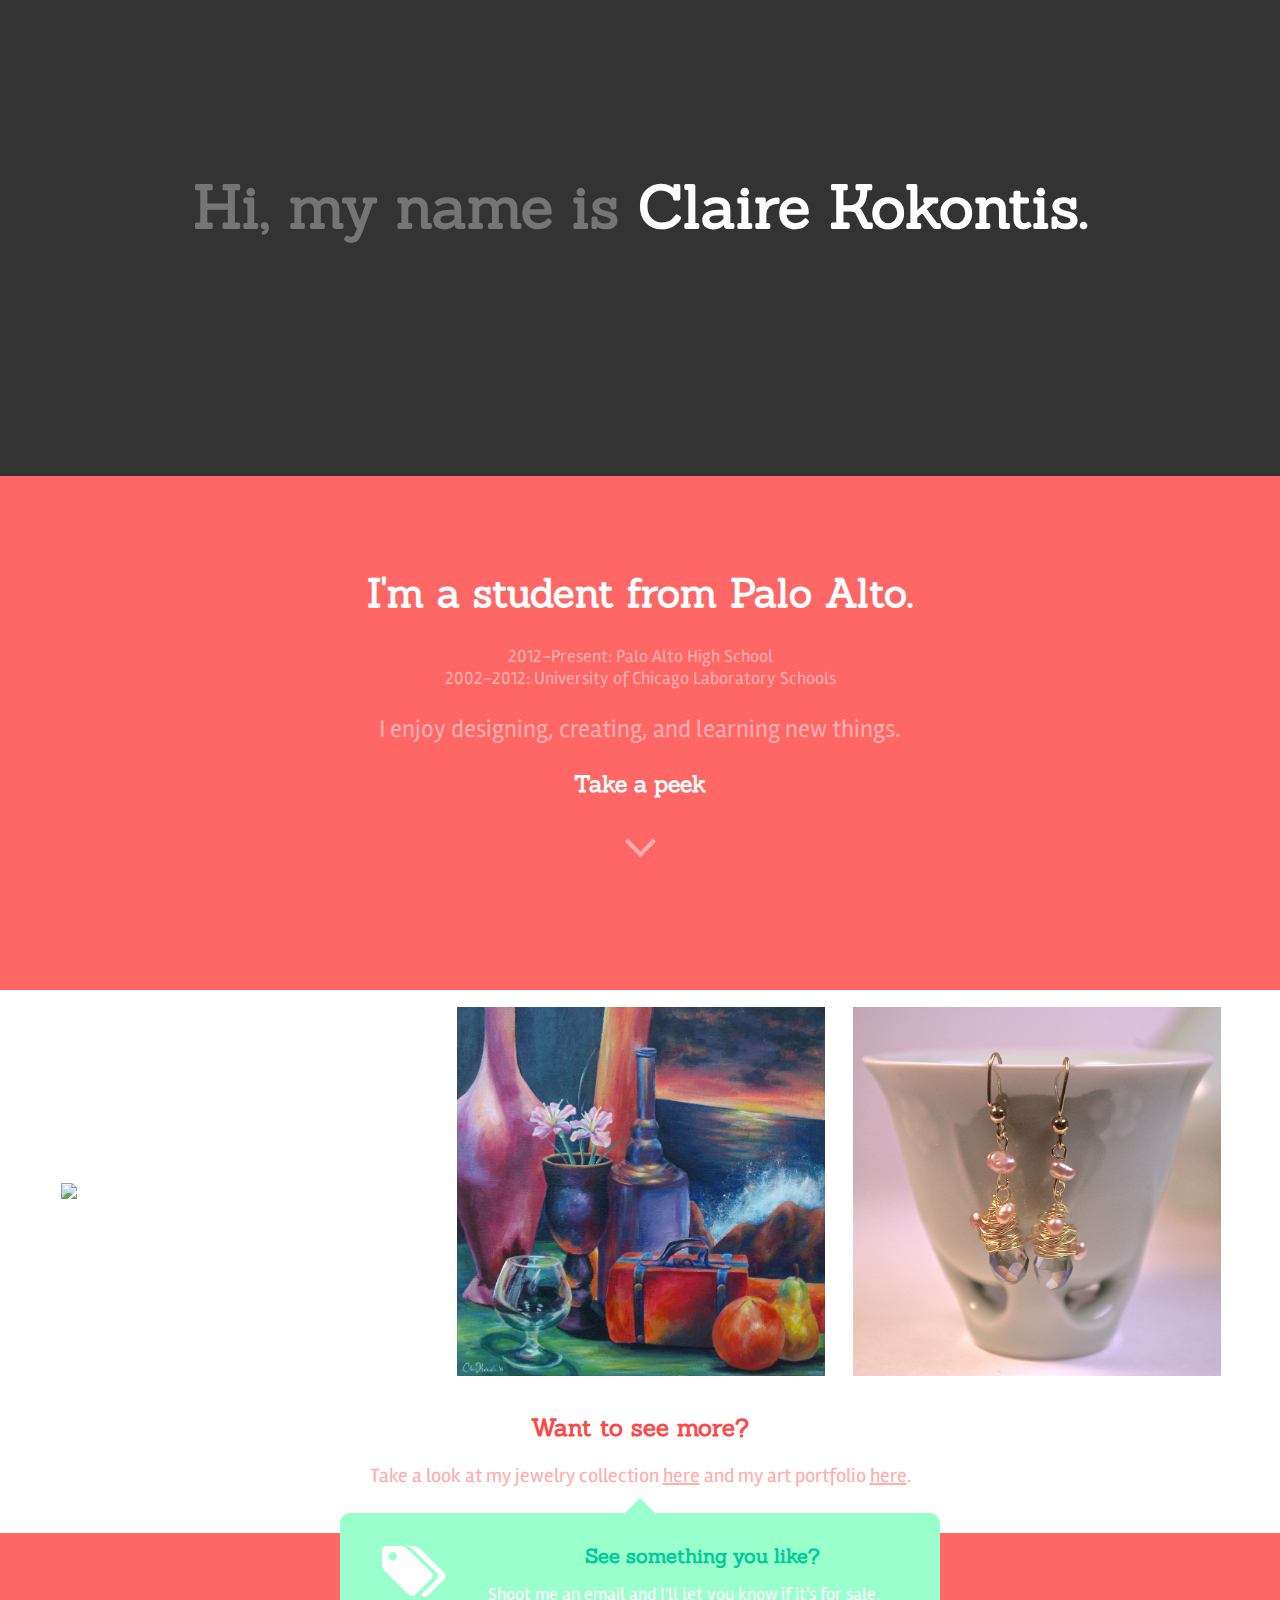
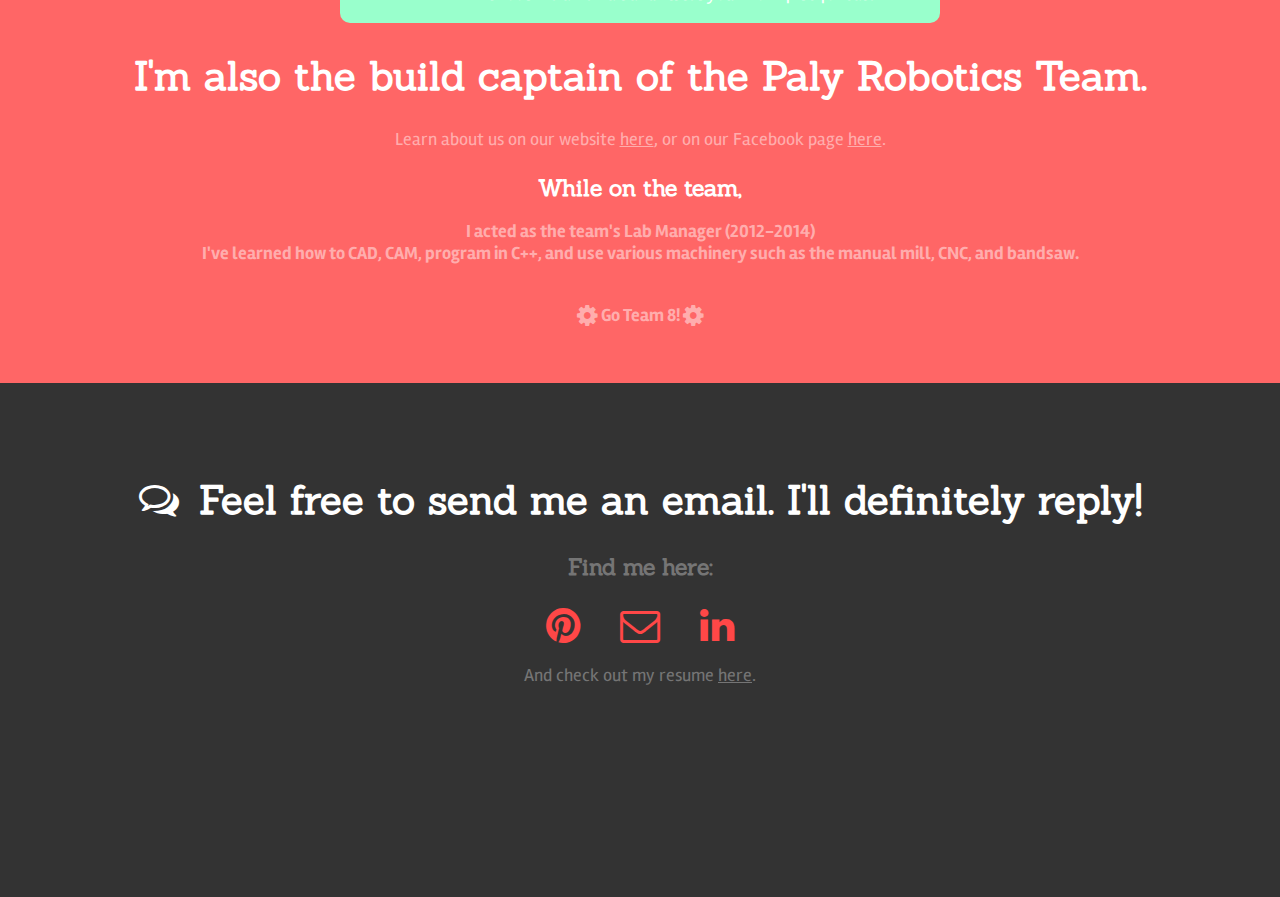
==== index.html @ 54bbabe0 "centered preview pictures on profile" ====
<!DOCTYPE html>
<html>
	<head>

		<title>Claire Kokontis</title>
		<link rel="stylesheet" type="text/css" href="index.css">
		<link rel="stylesheet" href="icons/font-awesome-4.1.0/css/font-awesome.min.css">
		
		<link href='http://fonts.googleapis.com/css?family=Sanchez' rel='stylesheet' type='text/css'>
		<link href='http://fonts.googleapis.com/css?family=Rambla' rel='stylesheet' type='text/css'>

		<!-- unable to set :hover in CSS, instead set in <head> -->
		<style>
			.resume-a{
			color:#757575;
			}
			.resume-a:hover{
			color:white;
			}
		</style>
		<style>
			.learn-about-us-a{
			color:#ffadad;
			}
			.learn-about-us-a:hover{
			color:white;
			}
		</style>



		<!-- <div>
			<a href="index.html"> 
				<p id="back">HOME
				</p>
			</a>
			
		</div> -->
		
	</head>
	<body>
	
		<div id="name">
			<h1 >
				<span style="color:#757575">Hi, my name is </span> Claire Kokontis.

			</h1>
		</div>

		<div id="about">
			<h1 id="about-h">I'm a student from Palo Alto.
			<!-- <i class="fa fa-tree"></i>		 -->
			</h1>

			<p align="center">	
				2012-Present: Palo Alto High School
			<br>
				2002-2012: University of Chicago Laboratory Schools
			</p>

			<p id="about-p" align="center" style="font-size:25px"> 
				I enjoy designing, creating, and learning new things.
			</p>

			<h3 id="about-h">Take a peek</h3>
			<p align="center">
				<i class="fa fa-angle-down fa-3x"></i>
			</p>
			

		</div>
		<div id="peek">
			<table align="center">
			<thead>
				<th colspan="4"></th>
			</thead>
			
			<tbody>
				<tr>
					<td id="first-td" width="392px" height="392px">
						<img id="scale-down-img1" src="Images/IMGP56375.JPG"/>

					</td> 
					<td width="392px" height="392px">
						<img id="scale-down-img" src="Images/IMGP56376.JPG"/>

					</td> 
					<td width="392px" height="392px">
						<img id="scale-down-img1" src="Images/IMGP56374.JPG"/>
					</td>
				</tr>
				

			</tbody>
			</table>
			
			<h2 id="see-all-h2">Want to see more?</h2>

			<p id="see-all-p" align="center" style="font-size:20px">Take a look at my jewelry collection <a id="see-all-a" href="collection.html" target="_blank">here</a> and my art portfolio <a id="see-all-a" href="portfolio.html" target="_blank">here</a>.</p>

			<div class="triangle"></div>

		</div>

			

		<div id="robotics">
			<div id="rectangle">
				<div id="tags">
					<i id="i-tags" class="fa fa-tags fa-3x"></i>
					
				</div>
				<!-- <div id="for-sale"> -->
					<h4 align="center"id="something-you-like-h"> See something you like?</h4>
					<p id="for-sale-p" > Shoot me an email and I'll let you know if it's for sale. </p>



				<!-- </div> -->
				<!-- <table>
				<thead>
					<th colspan="2"></th>
				</thead>
			
				<tbody>
					<tr><td.column-tags><i id="i-tags"class="fa fa-tags fa-3x"></i></td>
						<td.column-for-sale>
						
							<h3 class="see-something-h"> See something you like?</h3>
							
						
						</td>
					</tr>
					<tr>
						<td></td>
						<td> <p > Shoot me an email and <br>I'll let you know if it's for sale. </p>
						</td>

					</tr>	
					
				</tbody>
				</table> -->

			</div>

			<h1 id="robotics-h"> I'm also the build captain of the Paly Robotics Team. </h1>
			<p align="center">Learn about us on our website  
				<a class=" learn-about-us" href="http://www.palyrobotics.com" target="_blank">here</a>, or on our Facebook page <a class="learn-about-us"href="http://www.facebook.com/PalyRobotics" target="_blank">here</a>.</p>
			
			<h3 id="robotics-h"> While on the team,
			<p align="center"> I acted as the team's Lab Manager (2012-2014)
			<br>
			I've learned how to CAD, CAM, program in C++, and use various machinery such as the manual mill, CNC, and bandsaw.
			 <br>
			 <br>
			
			<p align="center"> 
				<i class="fa fa-cog fa-lg"></i>
				Go Team 8! 
				<i class="fa fa-cog fa-lg"></i>
			</p>


		</div>

		<div id="hmu">
			<h1 id="hmu-h"> <i id="comments-i"class="fa fa-comments-o "></i>Feel free to send me an email. I'll definitely reply!</h1>
			<h3 id="hmu-h3">Find me here:</h3>
			<div id="social">
				<a href="http://www.pinterest.com/clairekoko/" target="_blank"><i id="i-social" class="fa fa-pinterest fa-2x"></i></a>
				<i id="i-social" class="fa fa-envelope-o fa-2x"></i>
				<a href="https://www.linkedin.com/profile/view?id=351548850&trk=nav_responsive_tab_profile_pic" target="_blank"><i id="i-social" class="fa fa-linkedin fa-2x"></i></a>
			</div>
			<div>
				<p id="resume" align="center">And check out my resume <a class="resume-a" href="hhtp://www.facebook.com" target=_"blank">here</a>.</p>
			</div>
		</div>
	</body>
</html>


<!-- facebook
		<div style="text-align:center; " id="header-links">
			<a href="http://www.facebook.com/claire.kokontis"><img src="facebook1.png" alt="Oops! I'm sorry, I'can't seem to find that page." width="25" height="25">
			</a>
		</div>
		
			pinterest
		<div style="text-align:center;  "  id="header-links">
			<a href="http://www.pinterest.com/clairekoko/"><img src="pinterest3.png" target="_blank" alt="Oops! I'm sorry, I'can't seem to find that page." width="25" height="25"> 
			</a>
		</div>
			email
		<div style="text-align:center;"id="header-links">
			<a href="http://mail.google.com"><img src="gmail1.png" target="_blank" alt="Oops! I'm sorry, I'can't seem to find that page." width="25" height="25">
			</a>
		</div>

		linkedin
		<div style="text-align:center; " id="header-links">
			<a href="https://www.linkedin.com/profile/view?id=351548850&trk=nav_responsive_tab_profile_pic"><img src="linkedin1.png" width="25" height="25">
			</a>
		</div>


			etsy
		<div style="text-align:center; " id="header-links">
			<a href="http://etsy.com"><img src="Etsy1.png" width="25" height="25"></a> 
		</div> -->

		<!-- <ul >
			<li id="line">  | </li>
			<li id="hobbies"> About </li>
			<li id="line">  | </li>
			<li id="hobbies"> Robotics </li>
			<li id="line">  | </li>
			<li id="hobbies"> Other </li>
			<li id="line">  | </li>
		</ul>
 -->
 		<!-- <div>
			<div id="line">  | </div>
			<div id="hobbies"> About </div>
			<div id="line">  | </div>
			<div id="hobbies"> Robotics </div>
			<div id="line">  | </div>
			<div id="hobbies"> Other </div>
			<div id="line">  | </div>
		</div> -->
---- index.css ----
html{

	height:100%;
}

body{
	background-color:#333333;
	height:100%;
	width:100%;
	background-size: 100%;
	background-repeat:no-repeat;
	margin-right:0px;
	margin-left:0px;
}


/*a:hover{
	display:inline-block;
	color:#ff0033;
	font-family: 'Raleway', Helvetica, Arial, sans-serif;
	margin-top: auto;
	margin-right:auto;
	margin-left:auto;
}*/

#back{
	font-size:15px;
	font-family: 'Sanchez', Helvetica, Arial, sans-serif;
	text-decoration: none;
	color:	#757575;
	padding:2px;
	border:2px;
	display:inline-block;
	border-style:solid;
	padding-left:15px;
	padding-right:15px;
	border-radius: 3px;
	margin-left: 15px;
}


#back:hover{
	color:#ff5c5c;
	font-size:15px;
	font-family: 'Sanchez', Helvetica, Arial, sans-serif;
	text-decoration: none;
	padding:2px;
	border:2px;
	border-style:solid;
	display:inline-block;

	padding-left:15px;
	padding-right:15px;	
	border-radius: 3px;
	margin-left: 15px;
}

/*#header-links{
	margin-top:10px;
	margin-right:2px;
	float:right;
	display: inline-block;
	background-color:transparent;
}*/

#name{
	display:table;
	font-family: 'Sanchez', Arial, sans-serif;
	margin-top: 10%;
	margin-right:auto;
	margin-left:auto;
	letter-spacing: 0px;
	color:white;
	font-size: 30px;
}

p{
	color:#ffadad;
	font-family: "Rambla";
	font-size:18px;
	/*display: inline-block;*/
}

table{
	padding-left: 2%;
}

#peek{
	background-color: white;
}

#first-td{
	margin-left: 60%;
}

#scale-down-img{
	position: static;
	visibility: visible;
	width:94%;
	margin-right: 6%;

	z-index: -11;
}
/*
#scale-down-img:hover{
	opacity:0.5;

}*/



#scale-down-img1{
	width:94%;


}

/*#scale-down-img1:hover{
	opacity:0.5;
}*/


#see-all-h2{
	color:#ff4747;
	font-family: 'Sanchez';
	text-align: center;
}

#see-all-a:hover{
	color:#ff4747;
}

#see-all-p{
	padding-bottom: 10px;
	margin-bottom: 0px;
}

.triangle {
	width: 0; 
	height: 0; 
	border-left: 35px solid transparent;
	border-right: 35px solid transparent;
	border-bottom: 35px solid #99FFCC;

	margin-right: auto;
	margin-left:auto;
	margin-bottom: 0px;
}

#rectangle{
	/*position: relative;*/
	display: table;
	margin-top: -20px;
	margin-right: auto;
	margin-left:auto;


	padding-top: 0%;

	width: 600px;
	height: 50px;
	

	background: #99FFCC;

	border-radius:10px;

	
}

#tags{
	display: inline-block;
	margin-left: 7%;
	margin-top: 5%;
}

#i-tags{
	/*position: relative;*/
	
	
	color:white;
}

#rectangle:hover{
	background-color: 
}

/*#cart{
	column-width:200px;
	-moz-column-width:200px;
	-webkit-column-width:200px;
}*/

#column-for-sale{
	width:500px;
	height:100px;
	column-width:500px;
	-moz-column-width:500px;
	-webkit-column-width:500px;
}



#for-sale{
	/*display: inline-block;*/
	/*margin-top: -10px;*/
	margin-right: -10px;
	position: relative;

}

#something-you-like-h{

	font-family: 'Sanchez';
	color:#00cc99;
	display: inline-block;

	margin-top: 5%;
	margin-right: 20%;
	float:right;
	
}

#for-sale-p{
	float:right;

	color:white;
	font-family: "Rambla";
	font-size:18px;

	margin-top: -20px;
	margin-right: 10%;
}




#about{
/*	position: relative;*/
	z-index: -1;
	display:table;
	font-family: 'Sanchez';
	margin-top:15%;
	margin-right:auto;
	margin-left:auto;

	
	padding-top:5%;
	
	background-color:#FF6666;
	width:100%;
	height:50%;
	font-size:20px;

	color:white;
}

#robotics{
	display:table;
	font-family: 'Sanchez';
	margin-top:0%;
	margin-right:auto;
	margin-left:auto;

	
	padding-top:0%;
	
	background-color:#FF6666;
	width:100%;
	height:50%;
	font-size:20px;

	color:white;
}

#hmu{
	display:table;
	font-family: 'Sanchez';
	margin-top:0%;
	margin-right:auto;
	margin-left:auto;

	
	padding-top:5%;
	
	background-color:#333333;
	width:100%;
	height:50%;
	font-size:20px;

	color:white;
}


a{
	color:#ffadad;
	
}

a:hover{
	color:#ff4747;
	text-decoration: none;
}



#about:hover{
	background-color:#ff4747;
}

#robotics:hover{
	background-color:#ff4747;
}

#hmu:hover{
	background-color:#333333;
}




#about-h, #robotics-h, #hmu-h{
	color:white;
	text-align:center;
}

#hmu-h3{
	color:#757575;
	text-align: center;
}

#comments-i{
	margin-right:20px;
}

#social{
	display:table;
	margin-right:auto;
	margin-left:auto;
	margin-top:2%;
}

#i-social{
	display:inline-block;
	color:#ff4747;
	margin-left: 20px;
	margin-right: 20px;

}

#i-social:hover{
	color:white;
}

#resume{
	text-decoration: none;
	color:#757575;
}









/*#line{
	color:white;
	display:table;
	letter-spacing: 0px;
}*/

/*a:-webkit-any-link{
color: white;
text-decoration: none;
cursor: auto;
}*/



/*#hobbies{

	color:white;
	font-family:'Sanchez', Georgia, Times, serif;
	font-size:100%;
	display:inline-block;
	float:center;
	margin-right:50%;
	margin-left:50%;
}*/

/*#hobbies:hover{
	color:#ff0033;
}*/

/*!
 *  Font Awesome 4.1.0 by @davegandy - http://fontawesome.io - @fontawesome
 *  License - http://fontawesome.io/license (Font: SIL OFL 1.1, CSS: MIT License)
 */
/* FONT PATH
 * -------------------------- */
@font-face {
  font-family: 'FontAwesome';
  src: url('../fonts/fontawesome-webfont.eot?v=4.1.0');
  src: url('../fonts/fontawesome-webfont.eot?#iefix&v=4.1.0') format('embedded-opentype'), url('../fonts/fontawesome-webfont.woff?v=4.1.0') format('woff'), url('../fonts/fontawesome-webfont.ttf?v=4.1.0') format('truetype'), url('../fonts/fontawesome-webfont.svg?v=4.1.0#fontawesomeregular') format('svg');
  font-weight: normal;
  font-style: normal;
}
.fa {
  display: inline-block;
  font-family: FontAwesome;
  font-style: normal;
  font-weight: normal;
  line-height: 1;
  -webkit-font-smoothing: antialiased;
  -moz-osx-font-smoothing: grayscale;
}
/* makes the font 33% larger relative to the icon container */
.fa-lg {
  font-size: 1.33333333em;
  line-height: 0.75em;
  vertical-align: -15%;
}
.fa-2x {
  font-size: 2em;
}
.fa-3x {
  font-size: 3em;
}
.fa-4x {
  font-size: 4em;
}
.fa-5x {
  font-size: 5em;
}
.fa-fw {
  width: 1.28571429em;
  text-align: center;
}
.fa-ul {
  padding-left: 0;
  margin-left: 2.14285714em;
  list-style-type: none;
}
.fa-ul > li {
  position: relative;
}
.fa-li {
  position: absolute;
  left: -2.14285714em;
  width: 2.14285714em;
  top: 0.14285714em;
  text-align: center;
}
.fa-li.fa-lg {
  left: -1.85714286em;
}
.fa-border {
  padding: .2em .25em .15em;
  border: solid 0.08em #eeeeee;
  border-radius: .1em;
}
.pull-right {
  float: right;
}
.pull-left {
  float: left;
}
.fa.pull-left {
  margin-right: .3em;
}
.fa.pull-right {
  margin-left: .3em;
}
.fa-spin {
  -webkit-animation: spin 2s infinite linear;
  -moz-animation: spin 2s infinite linear;
  -o-animation: spin 2s infinite linear;
  animation: spin 2s infinite linear;
}
@-moz-keyframes spin {
  0% {
    -moz-transform: rotate(0deg);
  }
  100% {
    -moz-transform: rotate(359deg);
  }
}
@-webkit-keyframes spin {
  0% {
    -webkit-transform: rotate(0deg);
  }
  100% {
    -webkit-transform: rotate(359deg);
  }
}
@-o-keyframes spin {
  0% {
    -o-transform: rotate(0deg);
  }
  100% {
    -o-transform: rotate(359deg);
  }
}
@keyframes spin {
  0% {
    -webkit-transform: rotate(0deg);
    transform: rotate(0deg);
  }
  100% {
    -webkit-transform: rotate(359deg);
    transform: rotate(359deg);
  }
}
.fa-rotate-90 {
  filter: progid:DXImageTransform.Microsoft.BasicImage(rotation=1);
  -webkit-transform: rotate(90deg);
  -moz-transform: rotate(90deg);
  -ms-transform: rotate(90deg);
  -o-transform: rotate(90deg);
  transform: rotate(90deg);
}
.fa-rotate-180 {
  filter: progid:DXImageTransform.Microsoft.BasicImage(rotation=2);
  -webkit-transform: rotate(180deg);
  -moz-transform: rotate(180deg);
  -ms-transform: rotate(180deg);
  -o-transform: rotate(180deg);
  transform: rotate(180deg);
}
.fa-rotate-270 {
  filter: progid:DXImageTransform.Microsoft.BasicImage(rotation=3);
  -webkit-transform: rotate(270deg);
  -moz-transform: rotate(270deg);
  -ms-transform: rotate(270deg);
  -o-transform: rotate(270deg);
  transform: rotate(270deg);
}
.fa-flip-horizontal {
  filter: progid:DXImageTransform.Microsoft.BasicImage(rotation=0, mirror=1);
  -webkit-transform: scale(-1, 1);
  -moz-transform: scale(-1, 1);
  -ms-transform: scale(-1, 1);
  -o-transform: scale(-1, 1);
  transform: scale(-1, 1);
}
.fa-flip-vertical {
  filter: progid:DXImageTransform.Microsoft.BasicImage(rotation=2, mirror=1);
  -webkit-transform: scale(1, -1);
  -moz-transform: scale(1, -1);
  -ms-transform: scale(1, -1);
  -o-transform: scale(1, -1);
  transform: scale(1, -1);
}
.fa-stack {
  position: relative;
  display: inline-block;
  width: 2em;
  height: 2em;
  line-height: 2em;
  vertical-align: middle;
}
.fa-stack-1x,
.fa-stack-2x {
  position: absolute;
  left: 0;
  width: 100%;
  text-align: center;
}
.fa-stack-1x {
  line-height: inherit;
}
.fa-stack-2x {
  font-size: 2em;
}
.fa-inverse {
  color: #ffffff;
}
/* Font Awesome uses the Unicode Private Use Area (PUA) to ensure screen
   readers do not read off random characters that represent icons */
.fa-glass:before {
  content: "\f000";
}
.fa-music:before {
  content: "\f001";
}
.fa-search:before {
  content: "\f002";
}
.fa-envelope-o:before {
  content: "\f003";
}
.fa-heart:before {
  content: "\f004";
}
.fa-star:before {
  content: "\f005";
}
.fa-star-o:before {
  content: "\f006";
}
.fa-user:before {
  content: "\f007";
}
.fa-film:before {
  content: "\f008";
}
.fa-th-large:before {
  content: "\f009";
}
.fa-th:before {
  content: "\f00a";
}
.fa-th-list:before {
  content: "\f00b";
}
.fa-check:before {
  content: "\f00c";
}
.fa-times:before {
  content: "\f00d";
}
.fa-search-plus:before {
  content: "\f00e";
}
.fa-search-minus:before {
  content: "\f010";
}
.fa-power-off:before {
  content: "\f011";
}
.fa-signal:before {
  content: "\f012";
}
.fa-gear:before,
.fa-cog:before {
  content: "\f013";
}
.fa-trash-o:before {
  content: "\f014";
}
.fa-home:before {
  content: "\f015";
}
.fa-file-o:before {
  content: "\f016";
}
.fa-clock-o:before {
  content: "\f017";
}
.fa-road:before {
  content: "\f018";
}
.fa-download:before {
  content: "\f019";
}
.fa-arrow-circle-o-down:before {
  content: "\f01a";
}
.fa-arrow-circle-o-up:before {
  content: "\f01b";
}
.fa-inbox:before {
  content: "\f01c";
}
.fa-play-circle-o:before {
  content: "\f01d";
}
.fa-rotate-right:before,
.fa-repeat:before {
  content: "\f01e";
}
.fa-refresh:before {
  content: "\f021";
}
.fa-list-alt:before {
  content: "\f022";
}
.fa-lock:before {
  content: "\f023";
}
.fa-flag:before {
  content: "\f024";
}
.fa-headphones:before {
  content: "\f025";
}
.fa-volume-off:before {
  content: "\f026";
}
.fa-volume-down:before {
  content: "\f027";
}
.fa-volume-up:before {
  content: "\f028";
}
.fa-qrcode:before {
  content: "\f029";
}
.fa-barcode:before {
  content: "\f02a";
}
.fa-tag:before {
  content: "\f02b";
}
.fa-tags:before {
  content: "\f02c";
}
.fa-book:before {
  content: "\f02d";
}
.fa-bookmark:before {
  content: "\f02e";
}
.fa-print:before {
  content: "\f02f";
}
.fa-camera:before {
  content: "\f030";
}
.fa-font:before {
  content: "\f031";
}
.fa-bold:before {
  content: "\f032";
}
.fa-italic:before {
  content: "\f033";
}
.fa-text-height:before {
  content: "\f034";
}
.fa-text-width:before {
  content: "\f035";
}
.fa-align-left:before {
  content: "\f036";
}
.fa-align-center:before {
  content: "\f037";
}
.fa-align-right:before {
  content: "\f038";
}
.fa-align-justify:before {
  content: "\f039";
}
.fa-list:before {
  content: "\f03a";
}
.fa-dedent:before,
.fa-outdent:before {
  content: "\f03b";
}
.fa-indent:before {
  content: "\f03c";
}
.fa-video-camera:before {
  content: "\f03d";
}
.fa-photo:before,
.fa-image:before,
.fa-picture-o:before {
  content: "\f03e";
}
.fa-pencil:before {
  content: "\f040";
}
.fa-map-marker:before {
  content: "\f041";
}
.fa-adjust:before {
  content: "\f042";
}
.fa-tint:before {
  content: "\f043";
}
.fa-edit:before,
.fa-pencil-square-o:before {
  content: "\f044";
}
.fa-share-square-o:before {
  content: "\f045";
}
.fa-check-square-o:before {
  content: "\f046";
}
.fa-arrows:before {
  content: "\f047";
}
.fa-step-backward:before {
  content: "\f048";
}
.fa-fast-backward:before {
  content: "\f049";
}
.fa-backward:before {
  content: "\f04a";
}
.fa-play:before {
  content: "\f04b";
}
.fa-pause:before {
  content: "\f04c";
}
.fa-stop:before {
  content: "\f04d";
}
.fa-forward:before {
  content: "\f04e";
}
.fa-fast-forward:before {
  content: "\f050";
}
.fa-step-forward:before {
  content: "\f051";
}
.fa-eject:before {
  content: "\f052";
}
.fa-chevron-left:before {
  content: "\f053";
}
.fa-chevron-right:before {
  content: "\f054";
}
.fa-plus-circle:before {
  content: "\f055";
}
.fa-minus-circle:before {
  content: "\f056";
}
.fa-times-circle:before {
  content: "\f057";
}
.fa-check-circle:before {
  content: "\f058";
}
.fa-question-circle:before {
  content: "\f059";
}
.fa-info-circle:before {
  content: "\f05a";
}
.fa-crosshairs:before {
  content: "\f05b";
}
.fa-times-circle-o:before {
  content: "\f05c";
}
.fa-check-circle-o:before {
  content: "\f05d";
}
.fa-ban:before {
  content: "\f05e";
}
.fa-arrow-left:before {
  content: "\f060";
}
.fa-arrow-right:before {
  content: "\f061";
}
.fa-arrow-up:before {
  content: "\f062";
}
.fa-arrow-down:before {
  content: "\f063";
}
.fa-mail-forward:before,
.fa-share:before {
  content: "\f064";
}
.fa-expand:before {
  content: "\f065";
}
.fa-compress:before {
  content: "\f066";
}
.fa-plus:before {
  content: "\f067";
}
.fa-minus:before {
  content: "\f068";
}
.fa-asterisk:before {
  content: "\f069";
}
.fa-exclamation-circle:before {
  content: "\f06a";
}
.fa-gift:before {
  content: "\f06b";
}
.fa-leaf:before {
  content: "\f06c";
}
.fa-fire:before {
  content: "\f06d";
}
.fa-eye:before {
  content: "\f06e";
}
.fa-eye-slash:before {
  content: "\f070";
}
.fa-warning:before,
.fa-exclamation-triangle:before {
  content: "\f071";
}
.fa-plane:before {
  content: "\f072";
}
.fa-calendar:before {
  content: "\f073";
}
.fa-random:before {
  content: "\f074";
}
.fa-comment:before {
  content: "\f075";
}
.fa-magnet:before {
  content: "\f076";
}
.fa-chevron-up:before {
  content: "\f077";
}
.fa-chevron-down:before {
  content: "\f078";
}
.fa-retweet:before {
  content: "\f079";
}
.fa-shopping-cart:before {
  content: "\f07a";
}
.fa-folder:before {
  content: "\f07b";
}
.fa-folder-open:before {
  content: "\f07c";
}
.fa-arrows-v:before {
  content: "\f07d";
}
.fa-arrows-h:before {
  content: "\f07e";
}
.fa-bar-chart-o:before {
  content: "\f080";
}
.fa-twitter-square:before {
  content: "\f081";
}
.fa-facebook-square:before {
  content: "\f082";
}
.fa-camera-retro:before {
  content: "\f083";
}
.fa-key:before {
  content: "\f084";
}
.fa-gears:before,
.fa-cogs:before {
  content: "\f085";
}
.fa-comments:before {
  content: "\f086";
}
.fa-thumbs-o-up:before {
  content: "\f087";
}
.fa-thumbs-o-down:before {
  content: "\f088";
}
.fa-star-half:before {
  content: "\f089";
}
.fa-heart-o:before {
  content: "\f08a";
}
.fa-sign-out:before {
  content: "\f08b";
}
.fa-linkedin-square:before {
  content: "\f08c";
}
.fa-thumb-tack:before {
  content: "\f08d";
}
.fa-external-link:before {
  content: "\f08e";
}
.fa-sign-in:before {
  content: "\f090";
}
.fa-trophy:before {
  content: "\f091";
}
.fa-github-square:before {
  content: "\f092";
}
.fa-upload:before {
  content: "\f093";
}
.fa-lemon-o:before {
  content: "\f094";
}
.fa-phone:before {
  content: "\f095";
}
.fa-square-o:before {
  content: "\f096";
}
.fa-bookmark-o:before {
  content: "\f097";
}
.fa-phone-square:before {
  content: "\f098";
}
.fa-twitter:before {
  content: "\f099";
}
.fa-facebook:before {
  content: "\f09a";
}
.fa-github:before {
  content: "\f09b";
}
.fa-unlock:before {
  content: "\f09c";
}
.fa-credit-card:before {
  content: "\f09d";
}
.fa-rss:before {
  content: "\f09e";
}
.fa-hdd-o:before {
  content: "\f0a0";
}
.fa-bullhorn:before {
  content: "\f0a1";
}
.fa-bell:before {
  content: "\f0f3";
}
.fa-certificate:before {
  content: "\f0a3";
}
.fa-hand-o-right:before {
  content: "\f0a4";
}
.fa-hand-o-left:before {
  content: "\f0a5";
}
.fa-hand-o-up:before {
  content: "\f0a6";
}
.fa-hand-o-down:before {
  content: "\f0a7";
}
.fa-arrow-circle-left:before {
  content: "\f0a8";
}
.fa-arrow-circle-right:before {
  content: "\f0a9";
}
.fa-arrow-circle-up:before {
  content: "\f0aa";
}
.fa-arrow-circle-down:before {
  content: "\f0ab";
}
.fa-globe:before {
  content: "\f0ac";
}
.fa-wrench:before {
  content: "\f0ad";
}
.fa-tasks:before {
  content: "\f0ae";
}
.fa-filter:before {
  content: "\f0b0";
}
.fa-briefcase:before {
  content: "\f0b1";
}
.fa-arrows-alt:before {
  content: "\f0b2";
}
.fa-group:before,
.fa-users:before {
  content: "\f0c0";
}
.fa-chain:before,
.fa-link:before {
  content: "\f0c1";
}
.fa-cloud:before {
  content: "\f0c2";
}
.fa-flask:before {
  content: "\f0c3";
}
.fa-cut:before,
.fa-scissors:before {
  content: "\f0c4";
}
.fa-copy:before,
.fa-files-o:before {
  content: "\f0c5";
}
.fa-paperclip:before {
  content: "\f0c6";
}
.fa-save:before,
.fa-floppy-o:before {
  content: "\f0c7";
}
.fa-square:before {
  content: "\f0c8";
}
.fa-navicon:before,
.fa-reorder:before,
.fa-bars:before {
  content: "\f0c9";
}
.fa-list-ul:before {
  content: "\f0ca";
}
.fa-list-ol:before {
  content: "\f0cb";
}
.fa-strikethrough:before {
  content: "\f0cc";
}
.fa-underline:before {
  content: "\f0cd";
}
.fa-table:before {
  content: "\f0ce";
}
.fa-magic:before {
  content: "\f0d0";
}
.fa-truck:before {
  content: "\f0d1";
}
.fa-pinterest:before {
  content: "\f0d2";
}
.fa-pinterest-square:before {
  content: "\f0d3";
}
.fa-google-plus-square:before {
  content: "\f0d4";
}
.fa-google-plus:before {
  content: "\f0d5";
}
.fa-money:before {
  content: "\f0d6";
}
.fa-caret-down:before {
  content: "\f0d7";
}
.fa-caret-up:before {
  content: "\f0d8";
}
.fa-caret-left:before {
  content: "\f0d9";
}
.fa-caret-right:before {
  content: "\f0da";
}
.fa-columns:before {
  content: "\f0db";
}
.fa-unsorted:before,
.fa-sort:before {
  content: "\f0dc";
}
.fa-sort-down:before,
.fa-sort-desc:before {
  content: "\f0dd";
}
.fa-sort-up:before,
.fa-sort-asc:before {
  content: "\f0de";
}
.fa-envelope:before {
  content: "\f0e0";
}
.fa-linkedin:before {
  content: "\f0e1";
}
.fa-rotate-left:before,
.fa-undo:before {
  content: "\f0e2";
}
.fa-legal:before,
.fa-gavel:before {
  content: "\f0e3";
}
.fa-dashboard:before,
.fa-tachometer:before {
  content: "\f0e4";
}
.fa-comment-o:before {
  content: "\f0e5";
}
.fa-comments-o:before {
  content: "\f0e6";
}
.fa-flash:before,
.fa-bolt:before {
  content: "\f0e7";
}
.fa-sitemap:before {
  content: "\f0e8";
}
.fa-umbrella:before {
  content: "\f0e9";
}
.fa-paste:before,
.fa-clipboard:before {
  content: "\f0ea";
}
.fa-lightbulb-o:before {
  content: "\f0eb";
}
.fa-exchange:before {
  content: "\f0ec";
}
.fa-cloud-download:before {
  content: "\f0ed";
}
.fa-cloud-upload:before {
  content: "\f0ee";
}
.fa-user-md:before {
  content: "\f0f0";
}
.fa-stethoscope:before {
  content: "\f0f1";
}
.fa-suitcase:before {
  content: "\f0f2";
}
.fa-bell-o:before {
  content: "\f0a2";
}
.fa-coffee:before {
  content: "\f0f4";
}
.fa-cutlery:before {
  content: "\f0f5";
}
.fa-file-text-o:before {
  content: "\f0f6";
}
.fa-building-o:before {
  content: "\f0f7";
}
.fa-hospital-o:before {
  content: "\f0f8";
}
.fa-ambulance:before {
  content: "\f0f9";
}
.fa-medkit:before {
  content: "\f0fa";
}
.fa-fighter-jet:before {
  content: "\f0fb";
}
.fa-beer:before {
  content: "\f0fc";
}
.fa-h-square:before {
  content: "\f0fd";
}
.fa-plus-square:before {
  content: "\f0fe";
}
.fa-angle-double-left:before {
  content: "\f100";
}
.fa-angle-double-right:before {
  content: "\f101";
}
.fa-angle-double-up:before {
  content: "\f102";
}
.fa-angle-double-down:before {
  content: "\f103";
}
.fa-angle-left:before {
  content: "\f104";
}
.fa-angle-right:before {
  content: "\f105";
}
.fa-angle-up:before {
  content: "\f106";
}
.fa-angle-down:before {
  content: "\f107";
}
.fa-desktop:before {
  content: "\f108";
}
.fa-laptop:before {
  content: "\f109";
}
.fa-tablet:before {
  content: "\f10a";
}
.fa-mobile-phone:before,
.fa-mobile:before {
  content: "\f10b";
}
.fa-circle-o:before {
  content: "\f10c";
}
.fa-quote-left:before {
  content: "\f10d";
}
.fa-quote-right:before {
  content: "\f10e";
}
.fa-spinner:before {
  content: "\f110";
}
.fa-circle:before {
  content: "\f111";
}
.fa-mail-reply:before,
.fa-reply:before {
  content: "\f112";
}
.fa-github-alt:before {
  content: "\f113";
}
.fa-folder-o:before {
  content: "\f114";
}
.fa-folder-open-o:before {
  content: "\f115";
}
.fa-smile-o:before {
  content: "\f118";
}
.fa-frown-o:before {
  content: "\f119";
}
.fa-meh-o:before {
  content: "\f11a";
}
.fa-gamepad:before {
  content: "\f11b";
}
.fa-keyboard-o:before {
  content: "\f11c";
}
.fa-flag-o:before {
  content: "\f11d";
}
.fa-flag-checkered:before {
  content: "\f11e";
}
.fa-terminal:before {
  content: "\f120";
}
.fa-code:before {
  content: "\f121";
}
.fa-mail-reply-all:before,
.fa-reply-all:before {
  content: "\f122";
}
.fa-star-half-empty:before,
.fa-star-half-full:before,
.fa-star-half-o:before {
  content: "\f123";
}
.fa-location-arrow:before {
  content: "\f124";
}
.fa-crop:before {
  content: "\f125";
}
.fa-code-fork:before {
  content: "\f126";
}
.fa-unlink:before,
.fa-chain-broken:before {
  content: "\f127";
}
.fa-question:before {
  content: "\f128";
}
.fa-info:before {
  content: "\f129";
}
.fa-exclamation:before {
  content: "\f12a";
}
.fa-superscript:before {
  content: "\f12b";
}
.fa-subscript:before {
  content: "\f12c";
}
.fa-eraser:before {
  content: "\f12d";
}
.fa-puzzle-piece:before {
  content: "\f12e";
}
.fa-microphone:before {
  content: "\f130";
}
.fa-microphone-slash:before {
  content: "\f131";
}
.fa-shield:before {
  content: "\f132";
}
.fa-calendar-o:before {
  content: "\f133";
}
.fa-fire-extinguisher:before {
  content: "\f134";
}
.fa-rocket:before {
  content: "\f135";
}
.fa-maxcdn:before {
  content: "\f136";
}
.fa-chevron-circle-left:before {
  content: "\f137";
}
.fa-chevron-circle-right:before {
  content: "\f138";
}
.fa-chevron-circle-up:before {
  content: "\f139";
}
.fa-chevron-circle-down:before {
  content: "\f13a";
}
.fa-html5:before {
  content: "\f13b";
}
.fa-css3:before {
  content: "\f13c";
}
.fa-anchor:before {
  content: "\f13d";
}
.fa-unlock-alt:before {
  content: "\f13e";
}
.fa-bullseye:before {
  content: "\f140";
}
.fa-ellipsis-h:before {
  content: "\f141";
}
.fa-ellipsis-v:before {
  content: "\f142";
}
.fa-rss-square:before {
  content: "\f143";
}
.fa-play-circle:before {
  content: "\f144";
}
.fa-ticket:before {
  content: "\f145";
}
.fa-minus-square:before {
  content: "\f146";
}
.fa-minus-square-o:before {
  content: "\f147";
}
.fa-level-up:before {
  content: "\f148";
}
.fa-level-down:before {
  content: "\f149";
}
.fa-check-square:before {
  content: "\f14a";
}
.fa-pencil-square:before {
  content: "\f14b";
}
.fa-external-link-square:before {
  content: "\f14c";
}
.fa-share-square:before {
  content: "\f14d";
}
.fa-compass:before {
  content: "\f14e";
}
.fa-toggle-down:before,
.fa-caret-square-o-down:before {
  content: "\f150";
}
.fa-toggle-up:before,
.fa-caret-square-o-up:before {
  content: "\f151";
}
.fa-toggle-right:before,
.fa-caret-square-o-right:before {
  content: "\f152";
}
.fa-euro:before,
.fa-eur:before {
  content: "\f153";
}
.fa-gbp:before {
  content: "\f154";
}
.fa-dollar:before,
.fa-usd:before {
  content: "\f155";
}
.fa-rupee:before,
.fa-inr:before {
  content: "\f156";
}
.fa-cny:before,
.fa-rmb:before,
.fa-yen:before,
.fa-jpy:before {
  content: "\f157";
}
.fa-ruble:before,
.fa-rouble:before,
.fa-rub:before {
  content: "\f158";
}
.fa-won:before,
.fa-krw:before {
  content: "\f159";
}
.fa-bitcoin:before,
.fa-btc:before {
  content: "\f15a";
}
.fa-file:before {
  content: "\f15b";
}
.fa-file-text:before {
  content: "\f15c";
}
.fa-sort-alpha-asc:before {
  content: "\f15d";
}
.fa-sort-alpha-desc:before {
  content: "\f15e";
}
.fa-sort-amount-asc:before {
  content: "\f160";
}
.fa-sort-amount-desc:before {
  content: "\f161";
}
.fa-sort-numeric-asc:before {
  content: "\f162";
}
.fa-sort-numeric-desc:before {
  content: "\f163";
}
.fa-thumbs-up:before {
  content: "\f164";
}
.fa-thumbs-down:before {
  content: "\f165";
}
.fa-youtube-square:before {
  content: "\f166";
}
.fa-youtube:before {
  content: "\f167";
}
.fa-xing:before {
  content: "\f168";
}
.fa-xing-square:before {
  content: "\f169";
}
.fa-youtube-play:before {
  content: "\f16a";
}
.fa-dropbox:before {
  content: "\f16b";
}
.fa-stack-overflow:before {
  content: "\f16c";
}
.fa-instagram:before {
  content: "\f16d";
}
.fa-flickr:before {
  content: "\f16e";
}
.fa-adn:before {
  content: "\f170";
}
.fa-bitbucket:before {
  content: "\f171";
}
.fa-bitbucket-square:before {
  content: "\f172";
}
.fa-tumblr:before {
  content: "\f173";
}
.fa-tumblr-square:before {
  content: "\f174";
}
.fa-long-arrow-down:before {
  content: "\f175";
}
.fa-long-arrow-up:before {
  content: "\f176";
}
.fa-long-arrow-left:before {
  content: "\f177";
}
.fa-long-arrow-right:before {
  content: "\f178";
}
.fa-apple:before {
  content: "\f179";
}
.fa-windows:before {
  content: "\f17a";
}
.fa-android:before {
  content: "\f17b";
}
.fa-linux:before {
  content: "\f17c";
}
.fa-dribbble:before {
  content: "\f17d";
}
.fa-skype:before {
  content: "\f17e";
}
.fa-foursquare:before {
  content: "\f180";
}
.fa-trello:before {
  content: "\f181";
}
.fa-female:before {
  content: "\f182";
}
.fa-male:before {
  content: "\f183";
}
.fa-gittip:before {
  content: "\f184";
}
.fa-sun-o:before {
  content: "\f185";
}
.fa-moon-o:before {
  content: "\f186";
}
.fa-archive:before {
  content: "\f187";
}
.fa-bug:before {
  content: "\f188";
}
.fa-vk:before {
  content: "\f189";
}
.fa-weibo:before {
  content: "\f18a";
}
.fa-renren:before {
  content: "\f18b";
}
.fa-pagelines:before {
  content: "\f18c";
}
.fa-stack-exchange:before {
  content: "\f18d";
}
.fa-arrow-circle-o-right:before {
  content: "\f18e";
}
.fa-arrow-circle-o-left:before {
  content: "\f190";
}
.fa-toggle-left:before,
.fa-caret-square-o-left:before {
  content: "\f191";
}
.fa-dot-circle-o:before {
  content: "\f192";
}
.fa-wheelchair:before {
  content: "\f193";
}
.fa-vimeo-square:before {
  content: "\f194";
}
.fa-turkish-lira:before,
.fa-try:before {
  content: "\f195";
}
.fa-plus-square-o:before {
  content: "\f196";
}
.fa-space-shuttle:before {
  content: "\f197";
}
.fa-slack:before {
  content: "\f198";
}
.fa-envelope-square:before {
  content: "\f199";
}
.fa-wordpress:before {
  content: "\f19a";
}
.fa-openid:before {
  content: "\f19b";
}
.fa-institution:before,
.fa-bank:before,
.fa-university:before {
  content: "\f19c";
}
.fa-mortar-board:before,
.fa-graduation-cap:before {
  content: "\f19d";
}
.fa-yahoo:before {
  content: "\f19e";
}
.fa-google:before {
  content: "\f1a0";
}
.fa-reddit:before {
  content: "\f1a1";
}
.fa-reddit-square:before {
  content: "\f1a2";
}
.fa-stumbleupon-circle:before {
  content: "\f1a3";
}
.fa-stumbleupon:before {
  content: "\f1a4";
}
.fa-delicious:before {
  content: "\f1a5";
}
.fa-digg:before {
  content: "\f1a6";
}
.fa-pied-piper-square:before,
.fa-pied-piper:before {
  content: "\f1a7";
}
.fa-pied-piper-alt:before {
  content: "\f1a8";
}
.fa-drupal:before {
  content: "\f1a9";
}
.fa-joomla:before {
  content: "\f1aa";
}
.fa-language:before {
  content: "\f1ab";
}
.fa-fax:before {
  content: "\f1ac";
}
.fa-building:before {
  content: "\f1ad";
}
.fa-child:before {
  content: "\f1ae";
}
.fa-paw:before {
  content: "\f1b0";
}
.fa-spoon:before {
  content: "\f1b1";
}
.fa-cube:before {
  content: "\f1b2";
}
.fa-cubes:before {
  content: "\f1b3";
}
.fa-behance:before {
  content: "\f1b4";
}
.fa-behance-square:before {
  content: "\f1b5";
}
.fa-steam:before {
  content: "\f1b6";
}
.fa-steam-square:before {
  content: "\f1b7";
}
.fa-recycle:before {
  content: "\f1b8";
}
.fa-automobile:before,
.fa-car:before {
  content: "\f1b9";
}
.fa-cab:before,
.fa-taxi:before {
  content: "\f1ba";
}
.fa-tree:before {
  content: "\f1bb";
}
.fa-spotify:before {
  content: "\f1bc";
}
.fa-deviantart:before {
  content: "\f1bd";
}
.fa-soundcloud:before {
  content: "\f1be";
}
.fa-database:before {
  content: "\f1c0";
}
.fa-file-pdf-o:before {
  content: "\f1c1";
}
.fa-file-word-o:before {
  content: "\f1c2";
}
.fa-file-excel-o:before {
  content: "\f1c3";
}
.fa-file-powerpoint-o:before {
  content: "\f1c4";
}
.fa-file-photo-o:before,
.fa-file-picture-o:before,
.fa-file-image-o:before {
  content: "\f1c5";
}
.fa-file-zip-o:before,
.fa-file-archive-o:before {
  content: "\f1c6";
}
.fa-file-sound-o:before,
.fa-file-audio-o:before {
  content: "\f1c7";
}
.fa-file-movie-o:before,
.fa-file-video-o:before {
  content: "\f1c8";
}
.fa-file-code-o:before {
  content: "\f1c9";
}
.fa-vine:before {
  content: "\f1ca";
}
.fa-codepen:before {
  content: "\f1cb";
}
.fa-jsfiddle:before {
  content: "\f1cc";
}
.fa-life-bouy:before,
.fa-life-saver:before,
.fa-support:before,
.fa-life-ring:before {
  content: "\f1cd";
}
.fa-circle-o-notch:before {
  content: "\f1ce";
}
.fa-ra:before,
.fa-rebel:before {
  content: "\f1d0";
}
.fa-ge:before,
.fa-empire:before {
  content: "\f1d1";
}
.fa-git-square:before {
  content: "\f1d2";
}
.fa-git:before {
  content: "\f1d3";
}
.fa-hacker-news:before {
  content: "\f1d4";
}
.fa-tencent-weibo:before {
  content: "\f1d5";
}
.fa-qq:before {
  content: "\f1d6";
}
.fa-wechat:before,
.fa-weixin:before {
  content: "\f1d7";
}
.fa-send:before,
.fa-paper-plane:before {
  content: "\f1d8";
}
.fa-send-o:before,
.fa-paper-plane-o:before {
  content: "\f1d9";
}
.fa-history:before {
  content: "\f1da";
}
.fa-circle-thin:before {
  content: "\f1db";
}
.fa-header:before {
  content: "\f1dc";
}
.fa-paragraph:before {
  content: "\f1dd";
}
.fa-sliders:before {
  content: "\f1de";
}
.fa-share-alt:before {
  content: "\f1e0";
}
.fa-share-alt-square:before {
  content: "\f1e1";
}
.fa-bomb:before {
  content: "\f1e2";
}
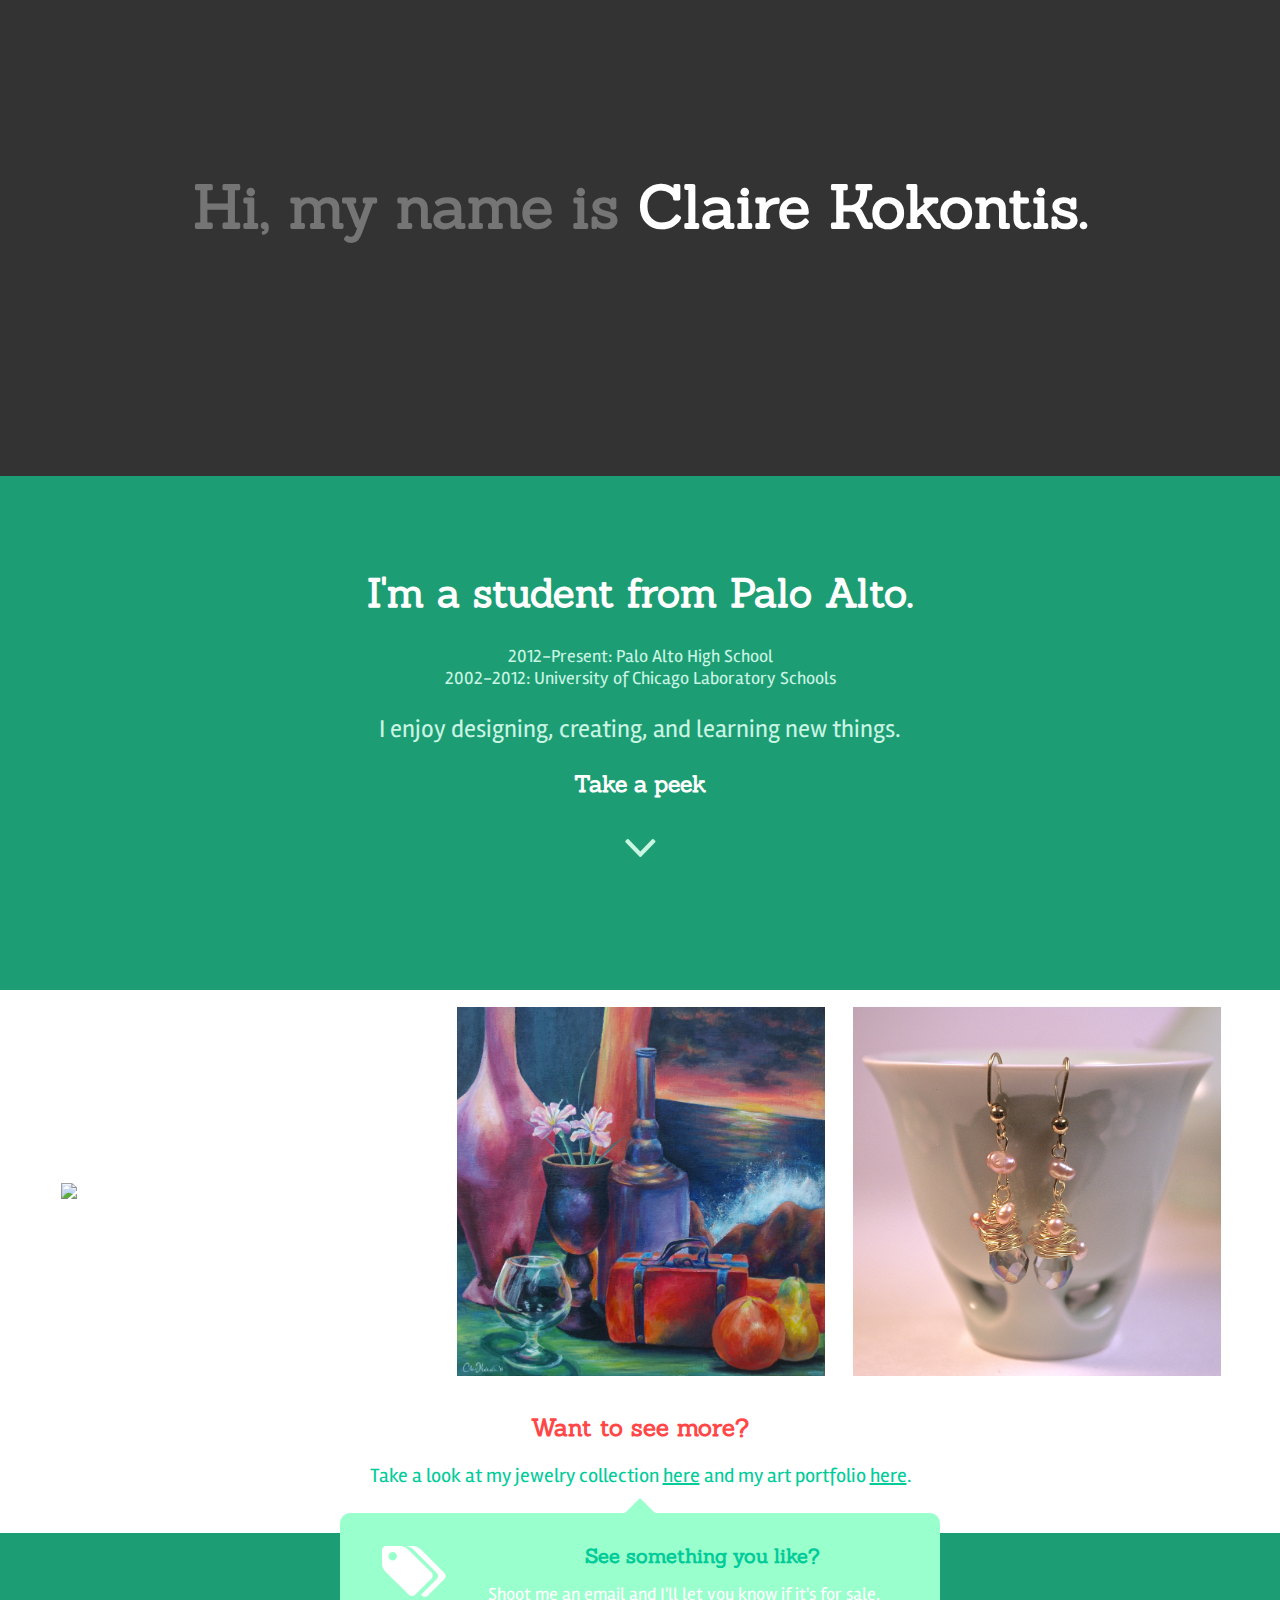
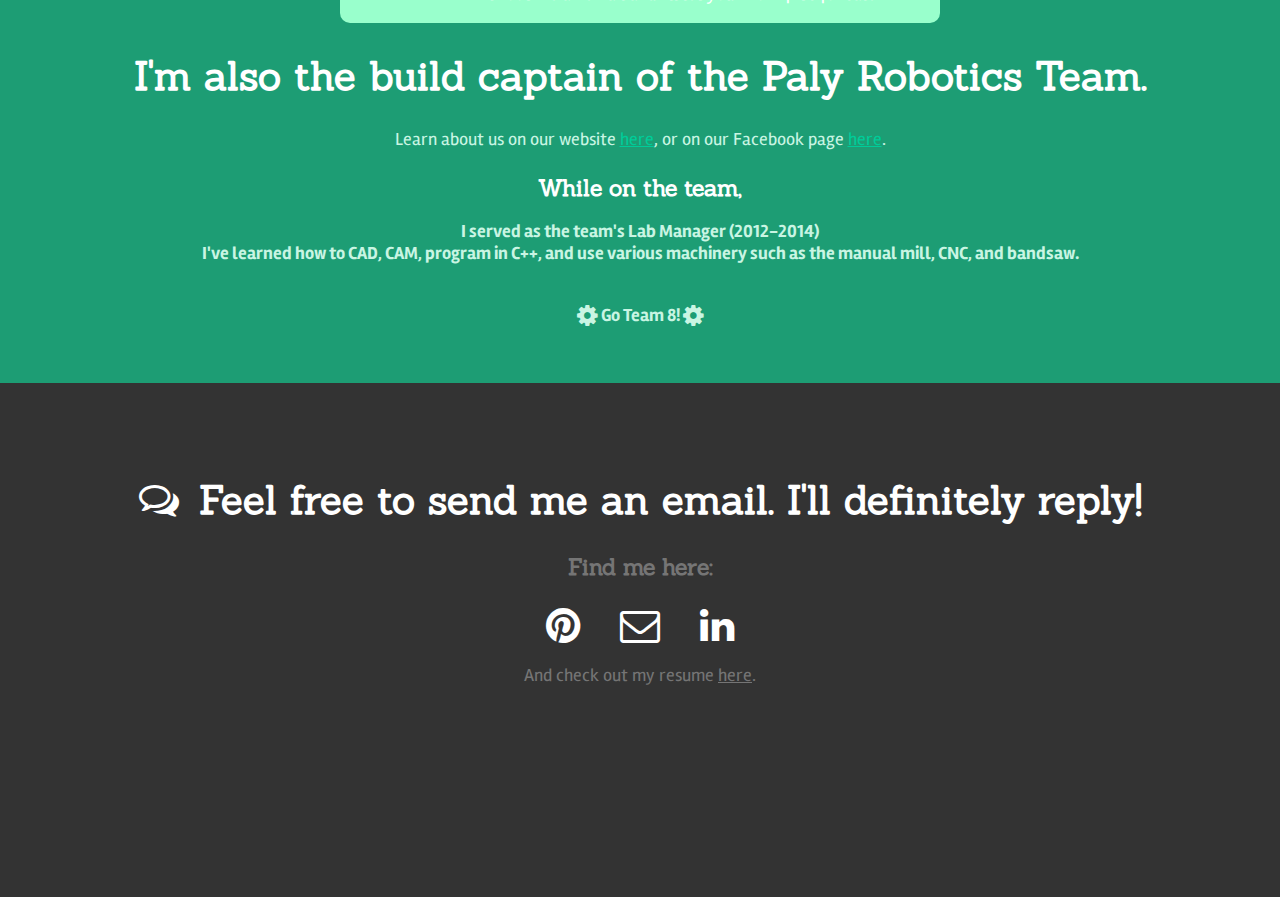
==== commit c625b4e3: "changed colors" ====
--- a/index.html
+++ b/index.html
@@ -96,7 +96,7 @@
 			
 			<h2 id="see-all-h2">Want to see more?</h2>
 
-			<p id="see-all-p" align="center" style="font-size:20px">Take a look at my jewelry collection <a id="see-all-a" href="collection.html" target="_blank">here</a> and my art portfolio <a id="see-all-a" href="portfolio.html" target="_blank">here</a>.</p>
+			<p id="see-all-p" align="center" style="font-size:20px; color:#00cc99">Take a look at my jewelry collection <a id="see-all-a" href="collection.html" target="_blank">here</a> and my art portfolio <a id="see-all-a" href="portfolio.html" target="_blank">here</a>.</p>
 
 			<div class="triangle"></div>
 
@@ -148,7 +148,7 @@
 				<a class=" learn-about-us" href="http://www.palyrobotics.com" target="_blank">here</a>, or on our Facebook page <a class="learn-about-us"href="http://www.facebook.com/PalyRobotics" target="_blank">here</a>.</p>
 			
 			<h3 id="robotics-h"> While on the team,
-			<p align="center"> I acted as the team's Lab Manager (2012-2014)
+			<p align="center"> I served as the team's Lab Manager (2012-2014)
 			<br>
 			I've learned how to CAD, CAM, program in C++, and use various machinery such as the manual mill, CNC, and bandsaw.
 			 <br>
--- a/index.css
+++ b/index.css
@@ -77,7 +77,7 @@
 }
 
 p{
-	color:#ffadad;
+	color:#c9f5e3;
 	font-family: "Rambla";
 	font-size:18px;
 	/*display: inline-block;*/
@@ -238,7 +238,6 @@
 
 
 #about{
-/*	position: relative;*/
 	z-index: -1;
 	display:table;
 	font-family: 'Sanchez';
@@ -249,7 +248,7 @@
 	
 	padding-top:5%;
 	
-	background-color:#FF6666;
+	background-color:#1d9d74;
 	width:100%;
 	height:50%;
 	font-size:20px;
@@ -267,7 +266,7 @@
 	
 	padding-top:0%;
 	
-	background-color:#FF6666;
+	background-color:#1d9d74;
 	width:100%;
 	height:50%;
 	font-size:20px;
@@ -295,7 +294,7 @@
 
 
 a{
-	color:#ffadad;
+	color:#00cc99;
 	
 }
 
@@ -307,11 +306,13 @@
 
 
 #about:hover{
-	background-color:#ff4747;
+	background-color:#aab50e;
+	/*background-color:#959dcc;*/
 }
 
 #robotics:hover{
-	background-color:#ff4747;
+	background-color:#ccde59;
+
 }
 
 #hmu:hover{
@@ -344,14 +345,14 @@
 
 #i-social{
 	display:inline-block;
-	color:#ff4747;
+	color:white;
 	margin-left: 20px;
 	margin-right: 20px;
 
 }
 
 #i-social:hover{
-	color:white;
+	color:#ccde59;
 }
 
 #resume{
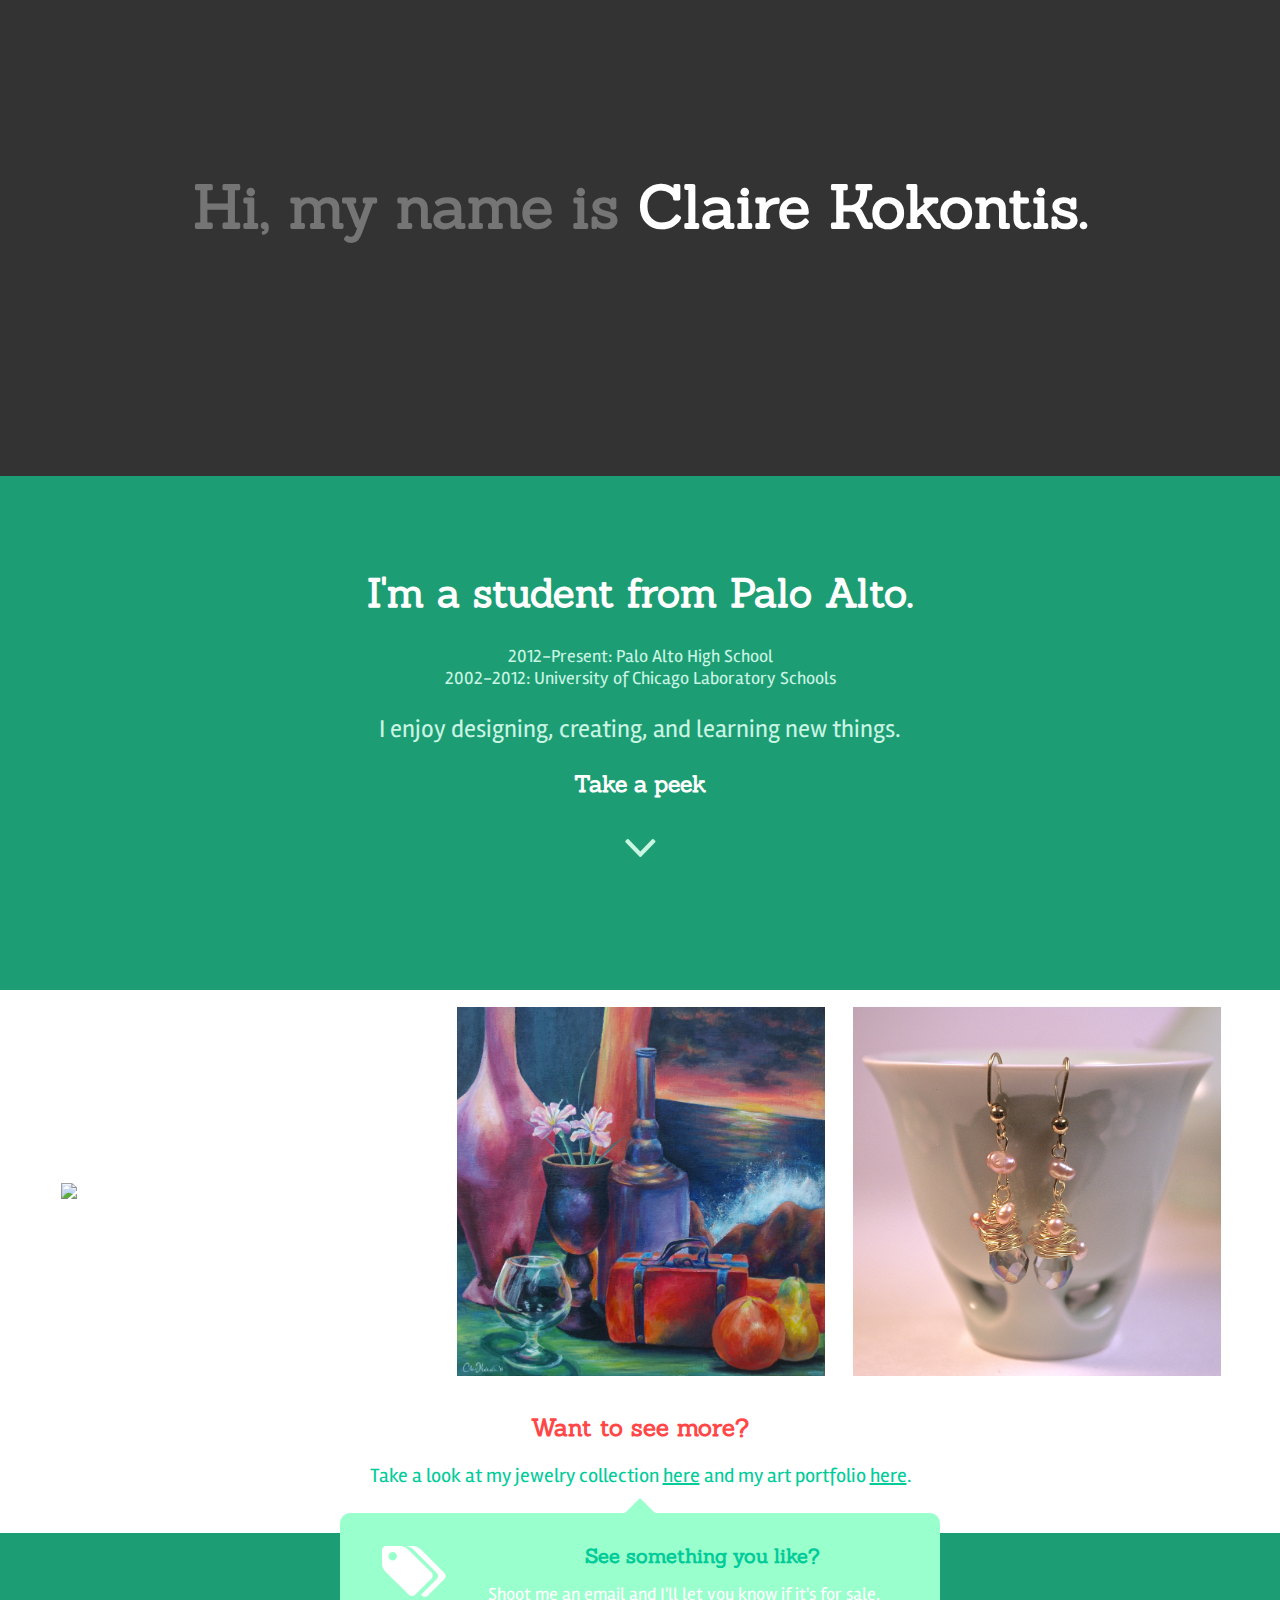
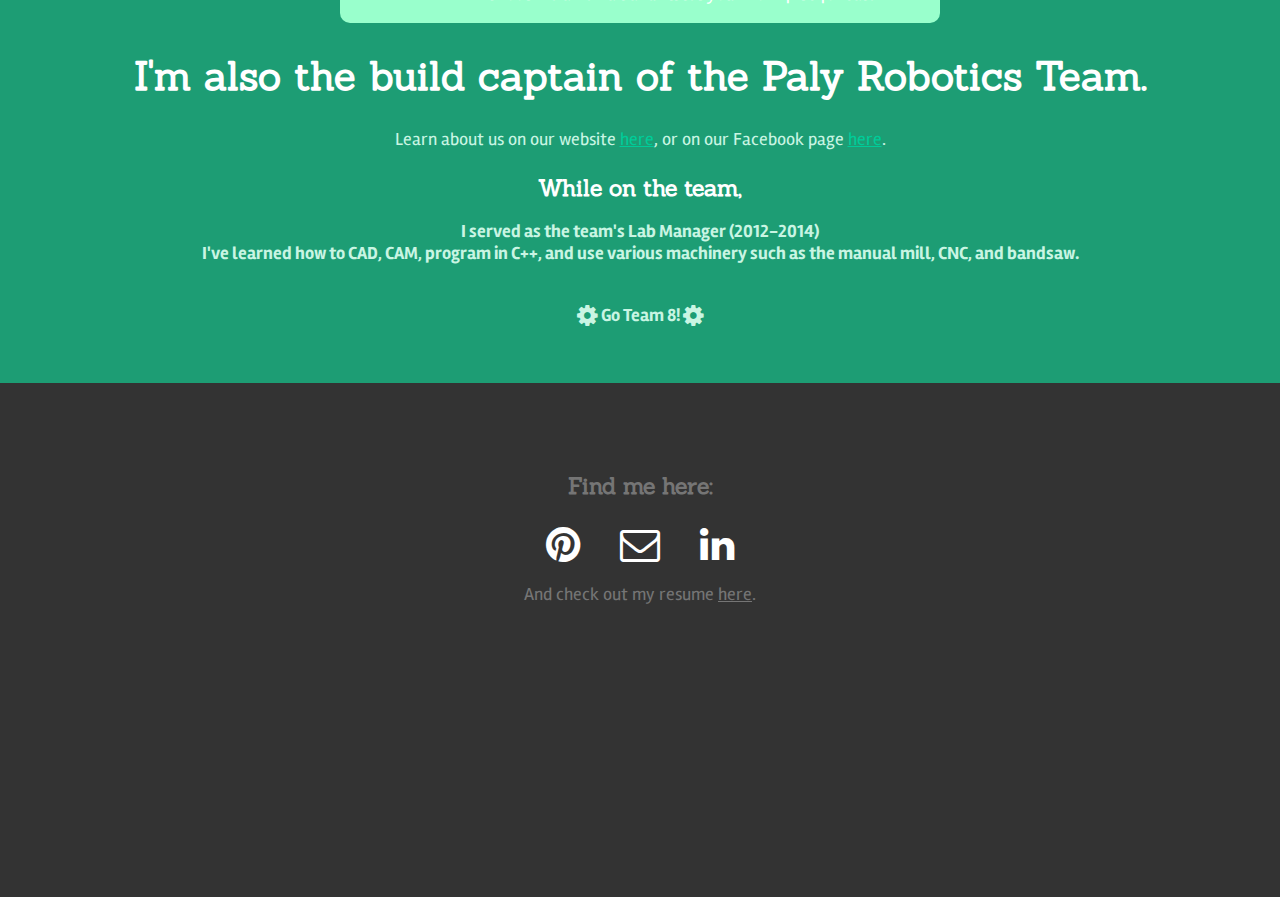
==== commit 0d018d9d: "font arvo" ====
--- a/index.html
+++ b/index.html
@@ -164,7 +164,7 @@
 		</div>
 
 		<div id="hmu">
-			<h1 id="hmu-h"> <i id="comments-i"class="fa fa-comments-o "></i>Feel free to send me an email. I'll definitely reply!</h1>
+			<!-- <h1 id="hmu-h"> Feel free to send me an email. I'll definitely reply!</h1> -->
 			<h3 id="hmu-h3">Find me here:</h3>
 			<div id="social">
 				<a href="http://www.pinterest.com/clairekoko/" target="_blank"><i id="i-social" class="fa fa-pinterest fa-2x"></i></a>
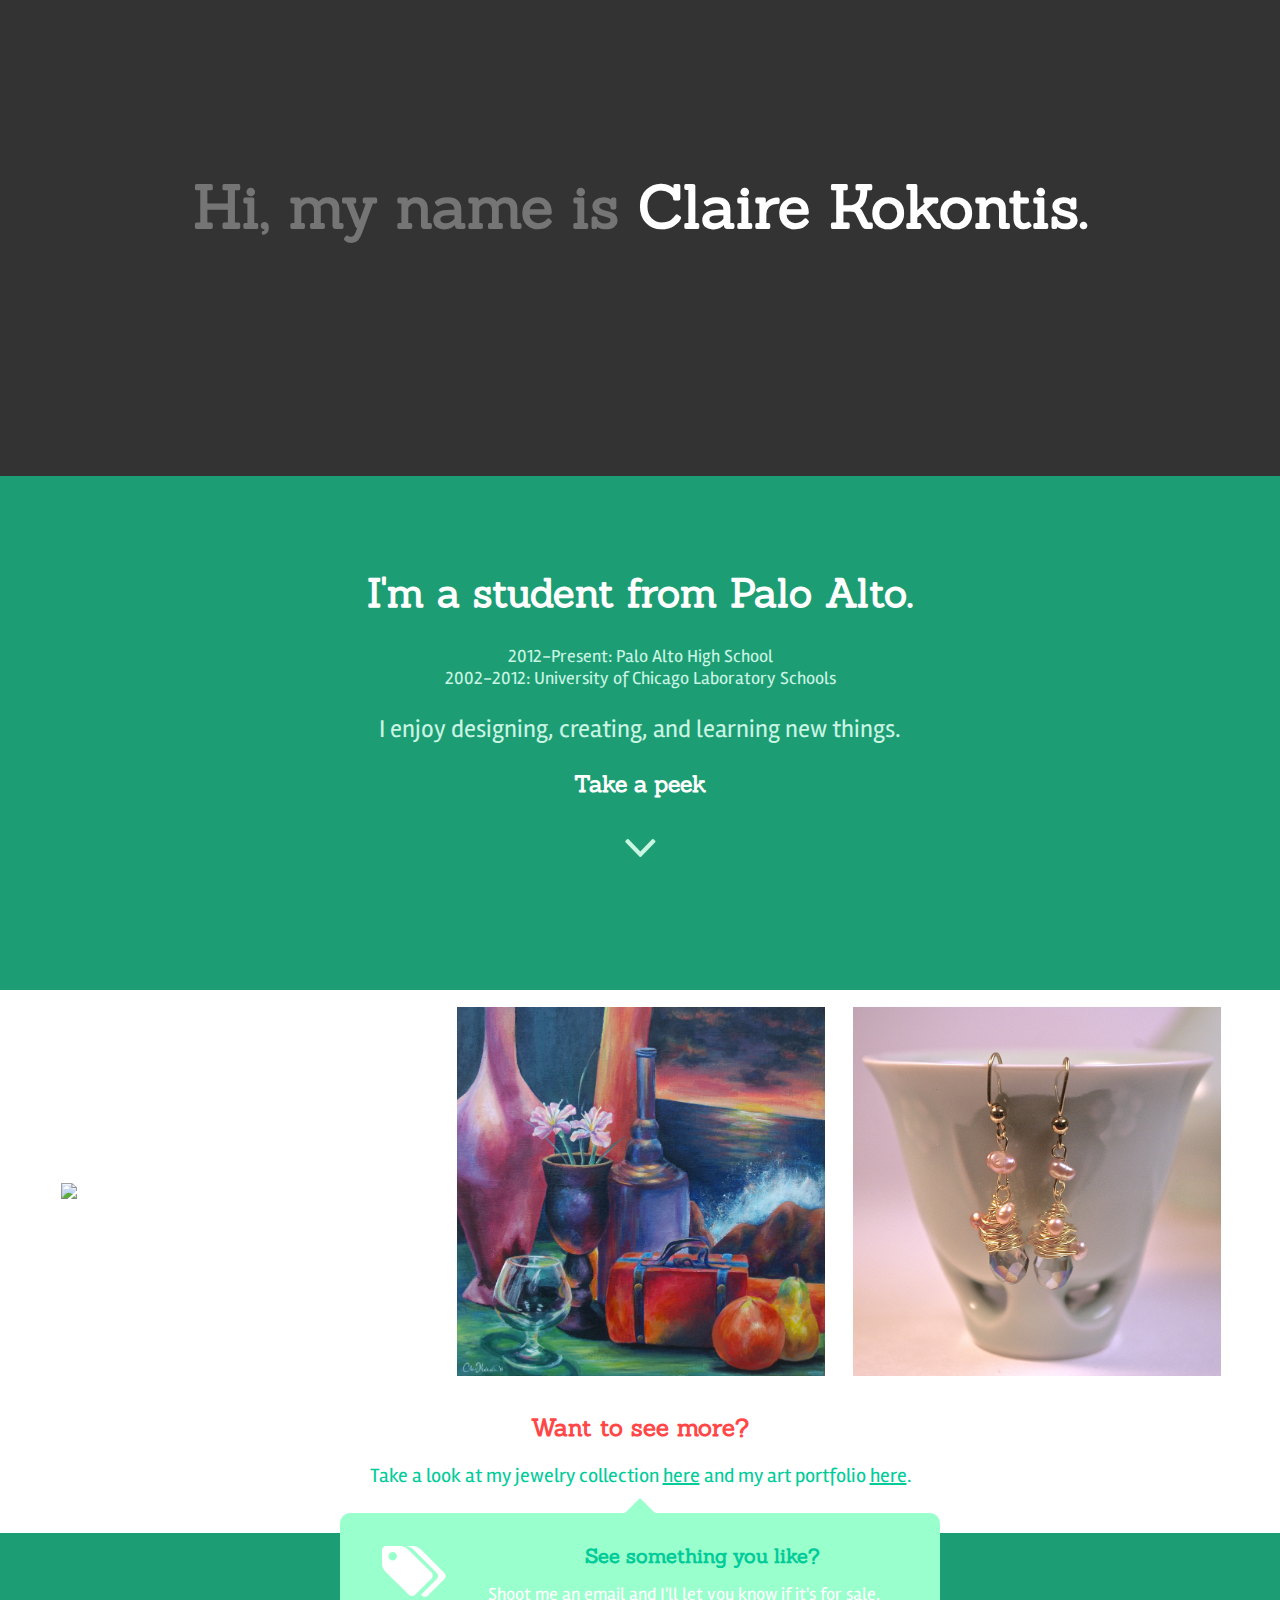
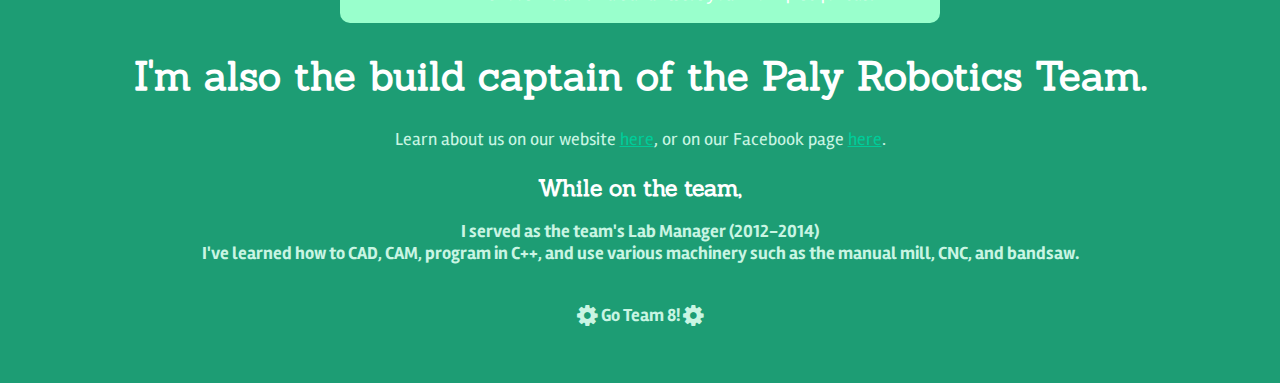
==== commit a23dafde: "hmu commented" ====
--- a/index.html
+++ b/index.html
@@ -163,8 +163,8 @@
 
 		</div>
 
-		<div id="hmu">
-			<!-- <h1 id="hmu-h"> Feel free to send me an email. I'll definitely reply!</h1> -->
+		<!-- <div id="hmu">
+			<h1 id="hmu-h"> Feel free to send me an email. I'll definitely reply!</h1>
 			<h3 id="hmu-h3">Find me here:</h3>
 			<div id="social">
 				<a href="http://www.pinterest.com/clairekoko/" target="_blank"><i id="i-social" class="fa fa-pinterest fa-2x"></i></a>
@@ -173,7 +173,7 @@
 			</div>
 			<div>
 				<p id="resume" align="center">And check out my resume <a class="resume-a" href="hhtp://www.facebook.com" target=_"blank">here</a>.</p>
-			</div>
+			</div> -->
 		</div>
 	</body>
 </html>
--- a/index.css
+++ b/index.css
@@ -27,7 +27,7 @@
 
 #back{
 	font-size:15px;
-	font-family: 'Sanchez', Helvetica, Arial, sans-serif;
+	font-family: 'Arvo', Helvetica, Arial, sans-serif;
 	text-decoration: none;
 	color:	#757575;
 	padding:2px;
@@ -44,7 +44,7 @@
 #back:hover{
 	color:#ff5c5c;
 	font-size:15px;
-	font-family: 'Sanchez', Helvetica, Arial, sans-serif;
+	font-family: 'Arvo', Helvetica, Arial, sans-serif;
 	text-decoration: none;
 	padding:2px;
 	border:2px;
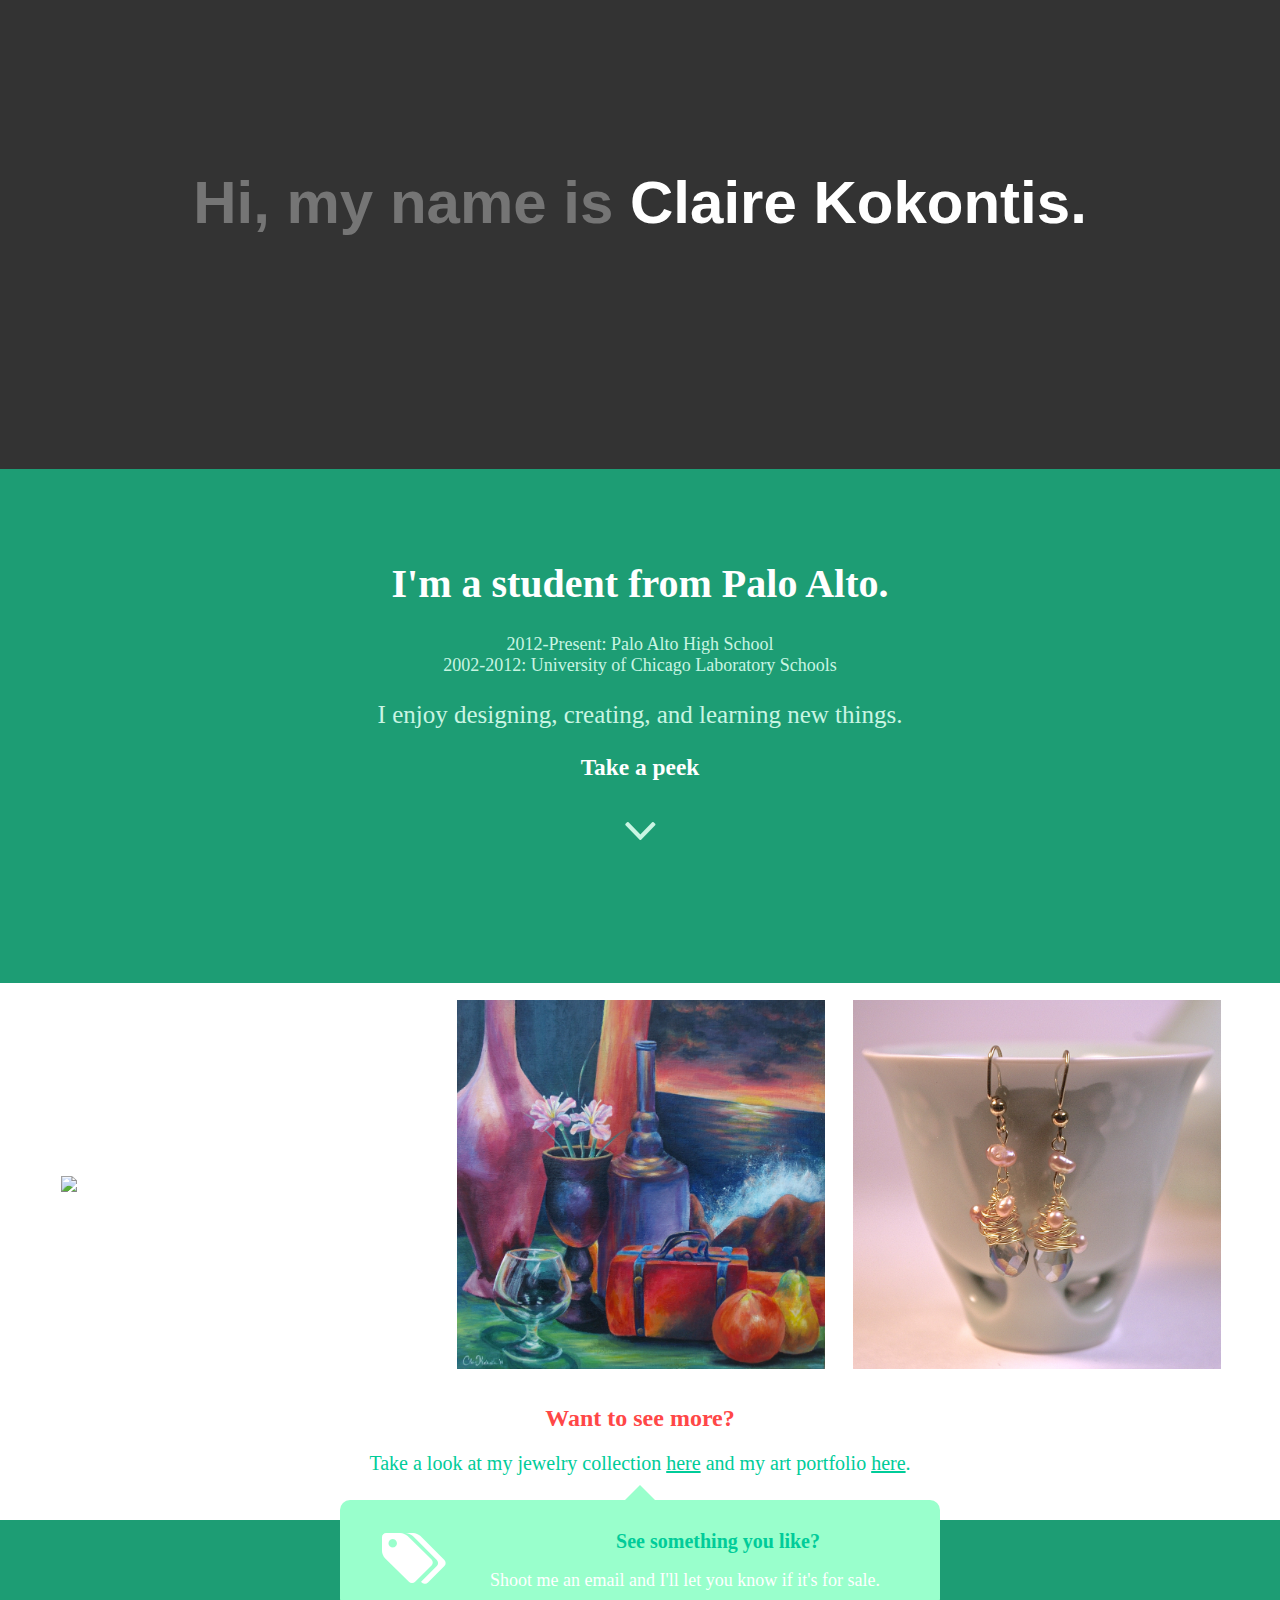
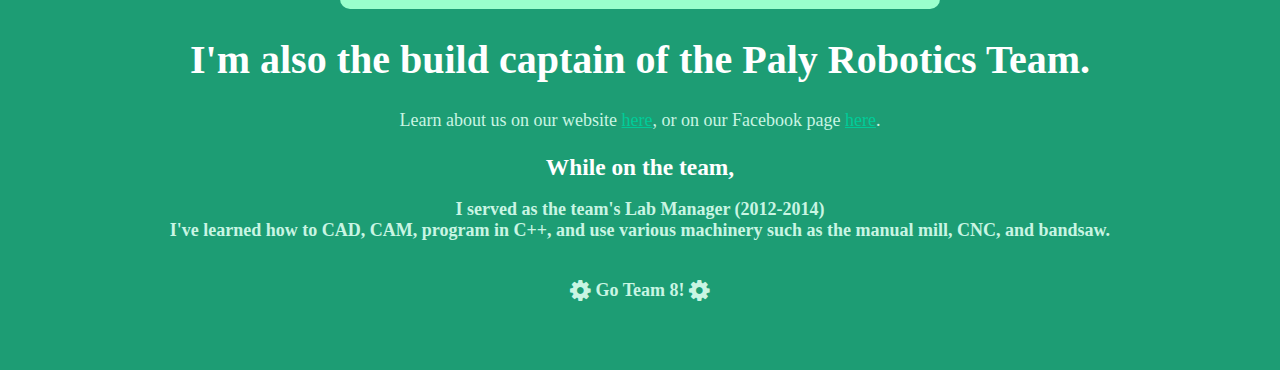
==== commit 07639f7b: "font arvo" ====
--- a/index.html
+++ b/index.html
@@ -5,9 +5,9 @@
 		<title>Claire Kokontis</title>
 		<link rel="stylesheet" type="text/css" href="index.css">
 		<link rel="stylesheet" href="icons/font-awesome-4.1.0/css/font-awesome.min.css">
-		
+		<!-- 
 		<link href='http://fonts.googleapis.com/css?family=Sanchez' rel='stylesheet' type='text/css'>
-		<link href='http://fonts.googleapis.com/css?family=Rambla' rel='stylesheet' type='text/css'>
+		<link href='http://fonts.googleapis.com/css?family=Rambla' rel='stylesheet' type='text/css'> -->
 
 		<!-- unable to set :hover in CSS, instead set in <head> -->
 		<style>
--- a/index.css
+++ b/index.css
@@ -67,7 +67,7 @@
 
 #name{
 	display:table;
-	font-family: 'Sanchez', Arial, sans-serif;
+	font-family: 'Arvo', Arial, sans-serif;
 	margin-top: 10%;
 	margin-right:auto;
 	margin-left:auto;
@@ -124,7 +124,7 @@
 
 #see-all-h2{
 	color:#ff4747;
-	font-family: 'Sanchez';
+	font-family: 'Arvo';
 	text-align: center;
 }
 
@@ -213,7 +213,7 @@
 
 #something-you-like-h{
 
-	font-family: 'Sanchez';
+	font-family: 'Arvo';
 	color:#00cc99;
 	display: inline-block;
 
@@ -240,7 +240,7 @@
 #about{
 	z-index: -1;
 	display:table;
-	font-family: 'Sanchez';
+	font-family: 'Arvo';
 	margin-top:15%;
 	margin-right:auto;
 	margin-left:auto;
@@ -258,7 +258,7 @@
 
 #robotics{
 	display:table;
-	font-family: 'Sanchez';
+	font-family: 'Arvo';
 	margin-top:0%;
 	margin-right:auto;
 	margin-left:auto;
@@ -274,9 +274,9 @@
 	color:white;
 }
 
-#hmu{
+/*#hmu{
 	display:table;
-	font-family: 'Sanchez';
+	font-family: 'Arvo';
 	margin-top:0%;
 	margin-right:auto;
 	margin-left:auto;
@@ -290,7 +290,7 @@
 	font-size:20px;
 
 	color:white;
-}
+}*/
 
 
 a{
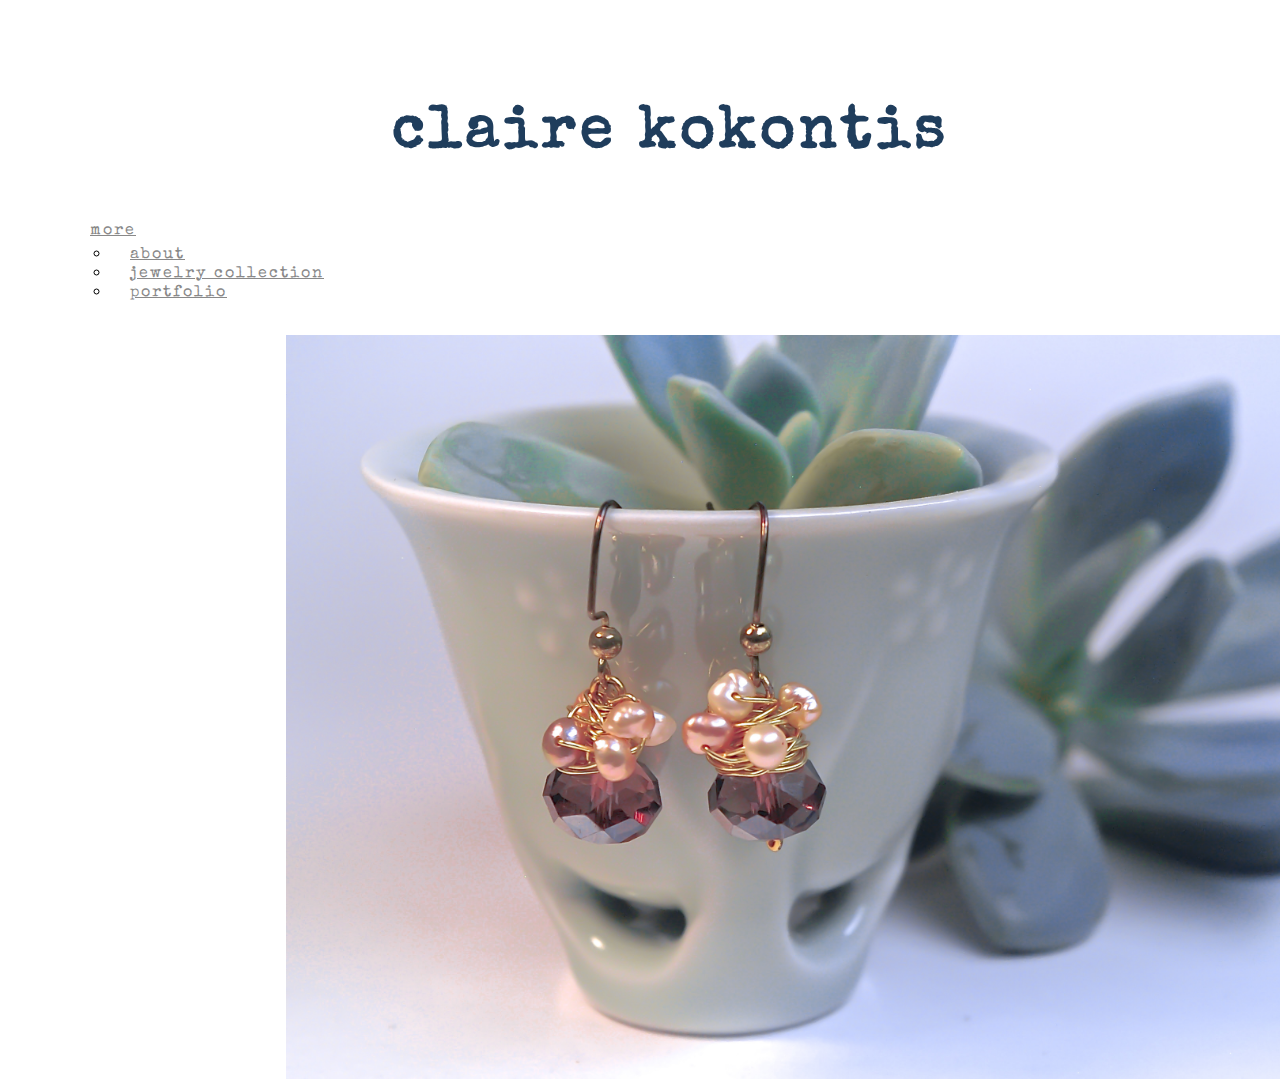
==== commit 5de5cea9: "images, javascript" ====
--- a/index.html
+++ b/index.html
@@ -5,88 +5,127 @@
 		<title>Claire Kokontis</title>
 		<link rel="stylesheet" type="text/css" href="index.css">
 		<link rel="stylesheet" href="icons/font-awesome-4.1.0/css/font-awesome.min.css">
-		<!-- 
-		<link href='http://fonts.googleapis.com/css?family=Sanchez' rel='stylesheet' type='text/css'>
-		<link href='http://fonts.googleapis.com/css?family=Rambla' rel='stylesheet' type='text/css'> -->
-
-		<!-- unable to set :hover in CSS, instead set in <head> -->
-		<style>
-			.resume-a{
-			color:#757575;
-			}
-			.resume-a:hover{
-			color:white;
-			}
-		</style>
-		<style>
-			.learn-about-us-a{
-			color:#ffadad;
-			}
-			.learn-about-us-a:hover{
-			color:white;
-			}
-		</style>
-
-
-
-		<!-- <div>
-			<a href="index.html"> 
-				<p id="back">HOME
-				</p>
-			</a>
-			
-		</div> -->
-		
-	</head>
-	<body>
-	
-		<div id="name">
-			<h1 >
-				<span style="color:#757575">Hi, my name is </span> Claire Kokontis.
+		<link href='http://fonts.googleapis.com/css?family=Meddon' rel='stylesheet' type='text/css'>
+
+  <link href='http://fonts.googleapis.com/css?family=Special+Elite' rel='stylesheet' type='text/css'>
+		<link href='http://fonts.googleapis.com/css?family=Playfair+Display' rel='stylesheet' type='text/css'>
+		<!-- <link href='http://fonts.googleapis.com/css?family=Arvo' rel='stylesheet' type='text/css'> -->
+		 <link href='http://fonts.googleapis.com/css?family=Oswald:400,300' rel='stylesheet'>
+    <link href="http://s3.amazonaws.com/codecademy-content/courses/ltp2/css/bootstrap.min.css" rel="stylesheet">
+    
+	 <!-- /*<style>*/ 
+   
+    #slides {
+      display:none;
+    }
+  </style>
+
+  <script src="http://code.jquery.com/jquery-latest.min.js"></script>
+  <script src="jquery.slides.min.js"></script>
+
+  <script>
+    $(function(){
+      $("#slides").slidesjs({
+        width: 940,
+        height: 528
+      });
+    });
+ </script> -->
+</head>
+<body>
+	<!--  <div id="slides">
+    <img src="Images/IMGP6329.JPG"/>
+    <img src="Images/IMGP56375.JPG"/>
+    <img src="Images/IMGP6329.JPG"/>
+    <img src="Images/IMGP6329.JPG"/>
+    <img src="Images/IMGP6329.JPG"/>
+  </div> -->
+
+ 
+		<script>
+		var main = function() { 
+    $('.dropdown-toggle').click(function() {
+        $('.dropdown-menu').toggle();
+});
+    $('.arrow-next').click(function(){
+        var currentSlide = $('.active-slide');
+        var nextSlide = currentSlide.next();
+      
+        var currentDot = $('.active-dot');
+        var nextDot = currentDot.next();
+        
+        if (nextSlide.length == 0){
+        nextSlide = $('.slide').first();  
+        nextDot = $('.dot').first();
+        }
+            
+        currentSlide.fadeOut(600).removeClass('active-slide');
+        nextSlide.fadeIn(600).addClass('active-slide');
+        
+        currentDot.removeClass('active-dot');
+        nextDot.addClass('active-dot');
+    });
+
+     $('.arrow-prev').click(function(){
+        var currentSlide = $('.active-slide');
+        var prevSlide = currentSlide.prev();
+        
+        var currentDot = $('.active-dot');
+        var prevDot = currentDot.prev();
+        
+        if(prevSlide.length == 0){
+        prevSlide = $('.slide').last();
+        prevDot = $('.dot').last();
+        }
+        
+        currentSlide.fadeOut(600).removeClass('active-slide');
+        prevSlide.fadeIn(600).addClass('active-slide');
+        
+        currentDot.removeClass('active-dot');
+        prevDot.addClass('active-dot');
+        
+       
+     });
+     
+}
+
+$(document).ready(main);
+
+</script>
+
+<div id="name">
+	<h1 >
+				claire kokontis
 
 			</h1>
 		</div>
-
-		<div id="about">
-			<h1 id="about-h">I'm a student from Palo Alto.
-			<!-- <i class="fa fa-tree"></i>		 -->
-			</h1>
-
-			<p align="center">	
-				2012-Present: Palo Alto High School
-			<br>
-				2002-2012: University of Chicago Laboratory Schools
-			</p>
-
-			<p id="about-p" align="center" style="font-size:25px"> 
-				I enjoy designing, creating, and learning new things.
-			</p>
-
-			<h3 id="about-h">Take a peek</h3>
-			<p align="center">
-				<i class="fa fa-angle-down fa-3x"></i>
-			</p>
-			
-
-		</div>
-		<div id="peek">
+	</div>
+
+
+		<!-- <div id="peek">
 			<table align="center">
 			<thead>
-				<th colspan="4"></th>
+				<th colspan="2"></th>
 			</thead>
 			
 			<tbody>
-				<tr>
-					<td id="first-td" width="392px" height="392px">
+				<tr> -->
+					<!-- <td id="first-td" width="392px" height="392px">
 						<img id="scale-down-img1" src="Images/IMGP56375.JPG"/>
 
+					</td> --> 
+					<!-- <td > -->
+<!-- width="392px" height="392px" -->
+						
+					<!-- 	<a class=" learn-about-us" href="portfolio.html" target="_blank">
+						<img id="scale-down-img" src="Images/IMGP7244.JPG"/></a>
+
+
 					</td> 
-					<td width="392px" height="392px">
-						<img id="scale-down-img" src="Images/IMGP56376.JPG"/>
-
-					</td> 
-					<td width="392px" height="392px">
-						<img id="scale-down-img1" src="Images/IMGP56374.JPG"/>
+					<td > -->
+<!-- width="392px" height="392px" -->
+					<!-- 	<a class="learn-about-us" href="collection.html" target="_blank"><img id="scale-down-img1" src="Images/IMGP6329.JPG"/></a>
+						
 					</td>
 				</tr>
 				
@@ -94,136 +133,120 @@
 			</tbody>
 			</table>
 			
-			<h2 id="see-all-h2">Want to see more?</h2>
-
-			<p id="see-all-p" align="center" style="font-size:20px; color:#00cc99">Take a look at my jewelry collection <a id="see-all-a" href="collection.html" target="_blank">here</a> and my art portfolio <a id="see-all-a" href="portfolio.html" target="_blank">here</a>.</p>
-
-			<div class="triangle"></div>
+	
 
 		</div>
-
-			
-
-		<div id="robotics">
-			<div id="rectangle">
-				<div id="tags">
-					<i id="i-tags" class="fa fa-tags fa-3x"></i>
-					
-				</div>
-				<!-- <div id="for-sale"> -->
-					<h4 align="center"id="something-you-like-h"> See something you like?</h4>
-					<p id="for-sale-p" > Shoot me an email and I'll let you know if it's for sale. </p>
-
-
-
-				<!-- </div> -->
-				<!-- <table>
-				<thead>
-					<th colspan="2"></th>
-				</thead>
-			
-				<tbody>
-					<tr><td.column-tags><i id="i-tags"class="fa fa-tags fa-3x"></i></td>
-						<td.column-for-sale>
-						
-							<h3 class="see-something-h"> See something you like?</h3>
-							
-						
-						</td>
-					</tr>
-					<tr>
-						<td></td>
-						<td> <p > Shoot me an email and <br>I'll let you know if it's for sale. </p>
-						</td>
-
-					</tr>	
-					
-				</tbody>
-				</table> -->
-
-			</div>
-
-			<h1 id="robotics-h"> I'm also the build captain of the Paly Robotics Team. </h1>
-			<p align="center">Learn about us on our website  
-				<a class=" learn-about-us" href="http://www.palyrobotics.com" target="_blank">here</a>, or on our Facebook page <a class="learn-about-us"href="http://www.facebook.com/PalyRobotics" target="_blank">here</a>.</p>
-			
-			<h3 id="robotics-h"> While on the team,
-			<p align="center"> I served as the team's Lab Manager (2012-2014)
-			<br>
-			I've learned how to CAD, CAM, program in C++, and use various machinery such as the manual mill, CNC, and bandsaw.
-			 <br>
-			 <br>
-			
-			<p align="center"> 
-				<i class="fa fa-cog fa-lg"></i>
-				Go Team 8! 
-				<i class="fa fa-cog fa-lg"></i>
-			</p>
-
-
-		</div>
-
-		<!-- <div id="hmu">
-			<h1 id="hmu-h"> Feel free to send me an email. I'll definitely reply!</h1>
-			<h3 id="hmu-h3">Find me here:</h3>
-			<div id="social">
-				<a href="http://www.pinterest.com/clairekoko/" target="_blank"><i id="i-social" class="fa fa-pinterest fa-2x"></i></a>
-				<i id="i-social" class="fa fa-envelope-o fa-2x"></i>
-				<a href="https://www.linkedin.com/profile/view?id=351548850&trk=nav_responsive_tab_profile_pic" target="_blank"><i id="i-social" class="fa fa-linkedin fa-2x"></i></a>
-			</div>
-			<div>
-				<p id="resume" align="center">And check out my resume <a class="resume-a" href="hhtp://www.facebook.com" target=_"blank">here</a>.</p>
-			</div> -->
-		</div>
+ -->
+ 	<div>
+ 	  <div>
+        <ul class="menu">
+          
+          <li class="dropdown">
+            <a href="#" class="dropdown-toggle">more <b class="caret"></b></a>
+            <ul class="dropdown-menu">
+              <li><a href="#">about</a></li>
+              <li><a href="collection.html">jewelry collection</a></li>
+              <li><a href="portfolio.html">portfolio</a></li>
+              
+            </ul>
+          </li>
+        </ul>
+      </div>
+    </div>
+
+    <div class="slider">
+
+      <div class="slide active-slide">
+        <div class="container">
+          <div class="row">
+           
+            <div class="slide-img col-xs-10">
+              <img src="Images/IMGP6329.JPG" width="80%">
+            </div>
+          </div>
+        </div>      
+      </div>
+
+      <div class="slide">
+        <div class="container">
+          <div class="row">
+            <div class="slide-img col-xs-8">
+              <a href="#"><img src="Images/IMGP7244.JPG" width="50%"></a>
+             
+            </div>
+            
+          </div>
+        </div>      
+      </div> 
+
+      <div class="slide">
+        <div class="container">
+          <div class="row">
+            
+            <div class="slide-img col-xs-10">
+              <img src="Images/IMGP5638.JPG" width="800px">
+            </div>
+          </div>
+        </div>      
+      </div> 
+
+
+      <div class="slide">
+        <div class="container">
+          <div class="row">
+            
+           
+            <div class="slide-img col-xs-8">
+              <img src="Images/Art/1269301_img_7530.JPG" width="50%">
+            </div>
+          </div>
+        </div>      
+      </div> 
+
+       <div class="slide">
+        <div class="container">
+          <div class="row">
+            
+           
+            <div class="slide-img col-xs-9">
+              <img src="Images/IMGP6881.JPG" width="550px">
+            </div>
+          </div>
+        </div>      
+      </div> 
+
+      <div class="slide">
+        <div class="container">
+          <div class="row">
+            
+           
+            <div class="slide-img col-xs-10">
+              <img src="Images/Art/IMGP7206.JPG" width="80%">
+            </div>
+          </div>
+        </div>      
+      </div> 
+    </div>
+
+    <div class="slider-nav">
+      <a href="#" class="arrow-prev"><img src="http://s3.amazonaws.com/codecademy-content/courses/ltp2/img/flipboard/arrow-prev.png"></a>
+      <ul class="slider-dots">
+        <li class="dot active-dot">&bull;</li>
+        <li class="dot">&bull;</li>
+        <li class="dot">&bull;</li>
+        <li class="dot">&bull;</li>
+        <li class="dot">&bull;</li>
+         <li class="dot">&bull;</li>
+      </ul>
+      <a href="#" class="arrow-next"><img src="http://s3.amazonaws.com/codecademy-content/courses/ltp2/img/flipboard/arrow-next.png"></a>
+    </div> 
+    
+    <script src="http://ajax.googleapis.com/ajax/libs/jquery/1.11.1/jquery.min.js"></script>
+    
+ <!-- <script src="app.js"></script> -->
+    <script src="index.js"></script>
 	</body>
+	
 </html>
 
 
-<!-- facebook
-		<div style="text-align:center; " id="header-links">
-			<a href="http://www.facebook.com/claire.kokontis"><img src="facebook1.png" alt="Oops! I'm sorry, I'can't seem to find that page." width="25" height="25">
-			</a>
-		</div>
-		
-			pinterest
-		<div style="text-align:center;  "  id="header-links">
-			<a href="http://www.pinterest.com/clairekoko/"><img src="pinterest3.png" target="_blank" alt="Oops! I'm sorry, I'can't seem to find that page." width="25" height="25"> 
-			</a>
-		</div>
-			email
-		<div style="text-align:center;"id="header-links">
-			<a href="http://mail.google.com"><img src="gmail1.png" target="_blank" alt="Oops! I'm sorry, I'can't seem to find that page." width="25" height="25">
-			</a>
-		</div>
-
-		linkedin
-		<div style="text-align:center; " id="header-links">
-			<a href="https://www.linkedin.com/profile/view?id=351548850&trk=nav_responsive_tab_profile_pic"><img src="linkedin1.png" width="25" height="25">
-			</a>
-		</div>
-
-
-			etsy
-		<div style="text-align:center; " id="header-links">
-			<a href="http://etsy.com"><img src="Etsy1.png" width="25" height="25"></a> 
-		</div> -->
-
-		<!-- <ul >
-			<li id="line">  | </li>
-			<li id="hobbies"> About </li>
-			<li id="line">  | </li>
-			<li id="hobbies"> Robotics </li>
-			<li id="line">  | </li>
-			<li id="hobbies"> Other </li>
-			<li id="line">  | </li>
-		</ul>
- -->
- 		<!-- <div>
-			<div id="line">  | </div>
-			<div id="hobbies"> About </div>
-			<div id="line">  | </div>
-			<div id="hobbies"> Robotics </div>
-			<div id="line">  | </div>
-			<div id="hobbies"> Other </div>
-			<div id="line">  | </div>
-		</div> -->--- a/index.css
+++ b/index.css
@@ -1,3 +1,180 @@
+/* General */
+
+.container {
+  /*width: 960px;*/
+  background-color: none;
+}
+
+
+/* Header */
+
+.header {
+  /*background-color: rgba(255, 255, 255, 0.95);*/
+  /*border-bottom: 1px solid #ddd;*/
+  
+  font-family: 'Special Elite', sans-serif;
+  font-weight: 300;
+  
+  font-size: 17px;
+  padding: 15px;
+}
+
+
+/* Menu */ 
+
+.header .menu {
+  
+  list-style: none;
+  margin-top: 5px;
+}
+
+.menu > li {
+  display: inline;
+  padding-left: 20px;
+  padding-right: 20px;
+
+}
+
+.menu a {
+  color: #898989;
+  font-family: 'Special Elite';
+    letter-spacing: 2px;
+
+}
+
+/* Dropdown */
+
+.dropdown-menu {
+  font-size: 16px;
+  margin-top: 5px;
+  min-width: 105px;
+}
+
+.dropdown-menu li a {
+  color: #898989;
+  padding: 6px 20px;
+  font-weight: 300;
+}
+
+
+/* Carousel */
+
+.slider {
+  position: relative;
+  width: 100%;
+  height: 470px;
+  border-bottom: 1px ;
+}
+
+.slide {
+ /* background: transparent url('http://s3.amazonaws.com/codecademy-content/courses/ltp2/img/flipboard/feature-gradient-transparent.png') center center no-repeat;*/
+  background-size: cover;
+  display: none;
+  position: absolute;
+  top: 0;
+  left: 0;
+  width: 100%;
+  height: 100%;
+}
+
+.active-slide {
+    display: block;
+}
+
+/*.slide-copy h1 {
+  color: #363636;  
+  
+  font-family: 'Oswald', sans-serif;
+  font-weight: 400;
+  
+  font-size: 40px;
+  margin-top: 105px;
+  margin-bottom: 0px;
+}
+
+.slide-copy h2 {
+  color: #b7b7b7;
+  
+  font-family: 'Oswald', sans-serif;
+  font-weight: 400;
+  
+  font-size: 40px;
+  margin: 5px;
+}
+
+.slide-copy p {
+  color: #959595;
+  font-family: Georgia, "Times New Roman", serif;
+  font-size: 1.15em;
+  line-height: 1.75em;
+  margin-bottom: 15px;
+  margin-top: 16px;
+}*/
+
+.slide-img {
+  text-align: right;
+}
+
+/* Slide feature */
+
+.slide-feature {
+  text-align: center;
+  background-image: url('http://s3.amazonaws.com/codecademy-content/courses/ltp2/img/flipboard/ac.png');
+  height: 470px;
+}
+
+.slide-feature img {
+  margin-top: 112px;
+  margin-bottom: 28px;
+}
+
+.slide-feature a {
+  display: block;
+  color: #6fc5e0;
+  
+  font-family: "Special Elite", Helvetica, sans-serif;
+  font-family: 'Special Elite', sans-serif;
+  font-weight: 400;
+  
+  font-size: 20px;
+}
+
+.slider-nav {
+  text-align: center;
+  margin-top: 90px;
+}
+
+.arrow-prev {
+  margin-right: 45px;
+  display: inline-block;
+  vertical-align: top;
+  margin-top: 9px;
+}
+
+.arrow-next {
+  margin-left: 45px;
+  display: inline-block;
+  vertical-align: top;
+  margin-top: 9px;
+}
+
+.slider-dots {
+  list-style: none;
+  display: inline-block;
+  padding-left: 0;
+  margin-bottom: 0;
+}
+
+.slider-dots li {
+  color: #bbbcbc;
+  display: inline;
+  font-size: 30px;
+  margin-right: 5px;
+}
+
+.slider-dots li.active-dot {
+  color: #363636;
+}
 
 
 html{
@@ -6,80 +183,94 @@
 }
 
 body{
-	background-color:#333333;
+	/*background-color:#1a1a1a;*/
+  background-color: white;
 	height:100%;
 	width:100%;
 	background-size: 100%;
 	background-repeat:no-repeat;
 	margin-right:0px;
-	margin-left:0px;
-}
-
-
-/*a:hover{
-	display:inline-block;
-	color:#ff0033;
-	font-family: 'Raleway', Helvetica, Arial, sans-serif;
-	margin-top: auto;
+	margin-left:30px;
+}
+
+/*span{
+  font-family: 'Playfair Display', serif;
+  text-transform: uppercase;
+  font-size: 40px;
+}*/
+
+/*.menu {
+  background: #202024 url('http://s3.amazonaws.com/codecademy-content/courses/ltp2/img/uber/black-thread.png') repeat left top;
+  left: -285px;  
+  height: 100%;
+  position: fixed;
+  width: 285px;
+}
+
+.menu ul {
+  border-top: 1px solid #636366;
+  list-style: none;
+  margin: 0;
+  padding: 0;
+}
+
+.menu li {
+  border-bottom: 1px solid #636366;
+  font-family: 'Open Sans', sans-serif;
+  line-height: 45px;
+  padding-bottom: 3px;
+  padding-left: 20px;
+  padding-top: 3px;
+}
+
+.menu a {
+  color: #fff;
+  font-size: 15px;
+  text-decoration: none;
+  text-transform: uppercase;
+}
+
+.icon-close {
+  cursor: pointer;
+  padding-left: 10px;
+  padding-top: 10px;
+}
+
+.icon-menu {
+  color: #fff;
+  cursor: pointer;
+  font-family: 'Open Sans', sans-serif;
+  font-size: 16px;
+  padding-bottom: 25px;
+  padding-left: 25px;
+  padding-top: 25px;
+  text-decoration: none;
+  text-transform: uppercase;
+}
+
+.icon-menu i {
+  margin-right: 5px;
+}*/
+
+#name{
+	display:table;
+  /*font-family: 'Arvo', serif;*/
+  font-family: 'Special Elite', cursive;
+	margin-top: 5%;
 	margin-right:auto;
 	margin-left:auto;
-}*/
-
-#back{
-	font-size:15px;
-	font-family: 'Arvo', Helvetica, Arial, sans-serif;
-	text-decoration: none;
-	color:	#757575;
-	padding:2px;
-	border:2px;
-	display:inline-block;
-	border-style:solid;
-	padding-left:15px;
-	padding-right:15px;
-	border-radius: 3px;
-	margin-left: 15px;
-}
-
-
-#back:hover{
-	color:#ff5c5c;
-	font-size:15px;
-	font-family: 'Arvo', Helvetica, Arial, sans-serif;
-	text-decoration: none;
-	padding:2px;
-	border:2px;
-	border-style:solid;
-	display:inline-block;
-
-	padding-left:15px;
-	padding-right:15px;	
-	border-radius: 3px;
-	margin-left: 15px;
-}
-
-/*#header-links{
-	margin-top:10px;
-	margin-right:2px;
-	float:right;
-	display: inline-block;
-	background-color:transparent;
-}*/
-
-#name{
-	display:table;
-	font-family: 'Arvo', Arial, sans-serif;
-	margin-top: 10%;
-	margin-right:auto;
-	margin-left:auto;
-	letter-spacing: 0px;
-	color:white;
+	letter-spacing: 4px;
+	color:#1F3D5C;
 	font-size: 30px;
 }
+
 
 p{
 	color:#c9f5e3;
-	font-family: "Rambla";
-	font-size:18px;
+	/*font-family: "Helvetica";*/
+  font-family: 'Special Elite', serif;
+	font-size:30px;
+  text-transform: uppercase;
 	/*display: inline-block;*/
 }
 
@@ -87,9 +278,7 @@
 	padding-left: 2%;
 }
 
-#peek{
-	background-color: white;
-}
+
 
 #first-td{
 	margin-left: 60%;
@@ -103,12 +292,6 @@
 
 	z-index: -11;
 }
-/*
-#scale-down-img:hover{
-	opacity:0.5;
-
-}*/
-
 
 
 #scale-down-img1{
@@ -117,183 +300,7 @@
 
 }
 
-/*#scale-down-img1:hover{
-	opacity:0.5;
-}*/
-
-
-#see-all-h2{
-	color:#ff4747;
-	font-family: 'Arvo';
-	text-align: center;
-}
-
-#see-all-a:hover{
-	color:#ff4747;
-}
-
-#see-all-p{
-	padding-bottom: 10px;
-	margin-bottom: 0px;
-}
-
-.triangle {
-	width: 0; 
-	height: 0; 
-	border-left: 35px solid transparent;
-	border-right: 35px solid transparent;
-	border-bottom: 35px solid #99FFCC;
-
-	margin-right: auto;
-	margin-left:auto;
-	margin-bottom: 0px;
-}
-
-#rectangle{
-	/*position: relative;*/
-	display: table;
-	margin-top: -20px;
-	margin-right: auto;
-	margin-left:auto;
-
-
-	padding-top: 0%;
-
-	width: 600px;
-	height: 50px;
-	
-
-	background: #99FFCC;
-
-	border-radius:10px;
-
-	
-}
-
-#tags{
-	display: inline-block;
-	margin-left: 7%;
-	margin-top: 5%;
-}
-
-#i-tags{
-	/*position: relative;*/
-	
-	
-	color:white;
-}
-
-#rectangle:hover{
-	background-color: 
-}
-
-/*#cart{
-	column-width:200px;
-	-moz-column-width:200px;
-	-webkit-column-width:200px;
-}*/
-
-#column-for-sale{
-	width:500px;
-	height:100px;
-	column-width:500px;
-	-moz-column-width:500px;
-	-webkit-column-width:500px;
-}
-
-
-
-#for-sale{
-	/*display: inline-block;*/
-	/*margin-top: -10px;*/
-	margin-right: -10px;
-	position: relative;
-
-}
-
-#something-you-like-h{
-
-	font-family: 'Arvo';
-	color:#00cc99;
-	display: inline-block;
-
-	margin-top: 5%;
-	margin-right: 20%;
-	float:right;
-	
-}
-
-#for-sale-p{
-	float:right;
-
-	color:white;
-	font-family: "Rambla";
-	font-size:18px;
-
-	margin-top: -20px;
-	margin-right: 10%;
-}
-
-
-
-
-#about{
-	z-index: -1;
-	display:table;
-	font-family: 'Arvo';
-	margin-top:15%;
-	margin-right:auto;
-	margin-left:auto;
-
-	
-	padding-top:5%;
-	
-	background-color:#1d9d74;
-	width:100%;
-	height:50%;
-	font-size:20px;
-
-	color:white;
-}
-
-#robotics{
-	display:table;
-	font-family: 'Arvo';
-	margin-top:0%;
-	margin-right:auto;
-	margin-left:auto;
-
-	
-	padding-top:0%;
-	
-	background-color:#1d9d74;
-	width:100%;
-	height:50%;
-	font-size:20px;
-
-	color:white;
-}
-
-/*#hmu{
-	display:table;
-	font-family: 'Arvo';
-	margin-top:0%;
-	margin-right:auto;
-	margin-left:auto;
-
-	
-	padding-top:5%;
-	
-	background-color:#333333;
-	width:100%;
-	height:50%;
-	font-size:20px;
-
-	color:white;
-}*/
-
-
-a{
+/*a{
 	color:#00cc99;
 	
 }
@@ -301,22 +308,6 @@
 a:hover{
 	color:#ff4747;
 	text-decoration: none;
-}
-
-
-
-#about:hover{
-	background-color:#aab50e;
-	/*background-color:#959dcc;*/
-}
-
-#robotics:hover{
-	background-color:#ccde59;
-
-}
-
-#hmu:hover{
-	background-color:#333333;
 }
 
 
@@ -351,50 +342,9 @@
 
 }
 
-#i-social:hover{
-	color:#ccde59;
-}
-
 #resume{
 	text-decoration: none;
 	color:#757575;
-}
-
-
-
-
-
-
-
-
-
-/*#line{
-	color:white;
-	display:table;
-	letter-spacing: 0px;
-}*/
-
-/*a:-webkit-any-link{
-color: white;
-text-decoration: none;
-cursor: auto;
-}*/
-
-
-
-/*#hobbies{
-
-	color:white;
-	font-family:'Sanchez', Georgia, Times, serif;
-	font-size:100%;
-	display:inline-block;
-	float:center;
-	margin-right:50%;
-	margin-left:50%;
-}*/
-
-/*#hobbies:hover{
-	color:#ff0033;
 }*/
 
 /*!
